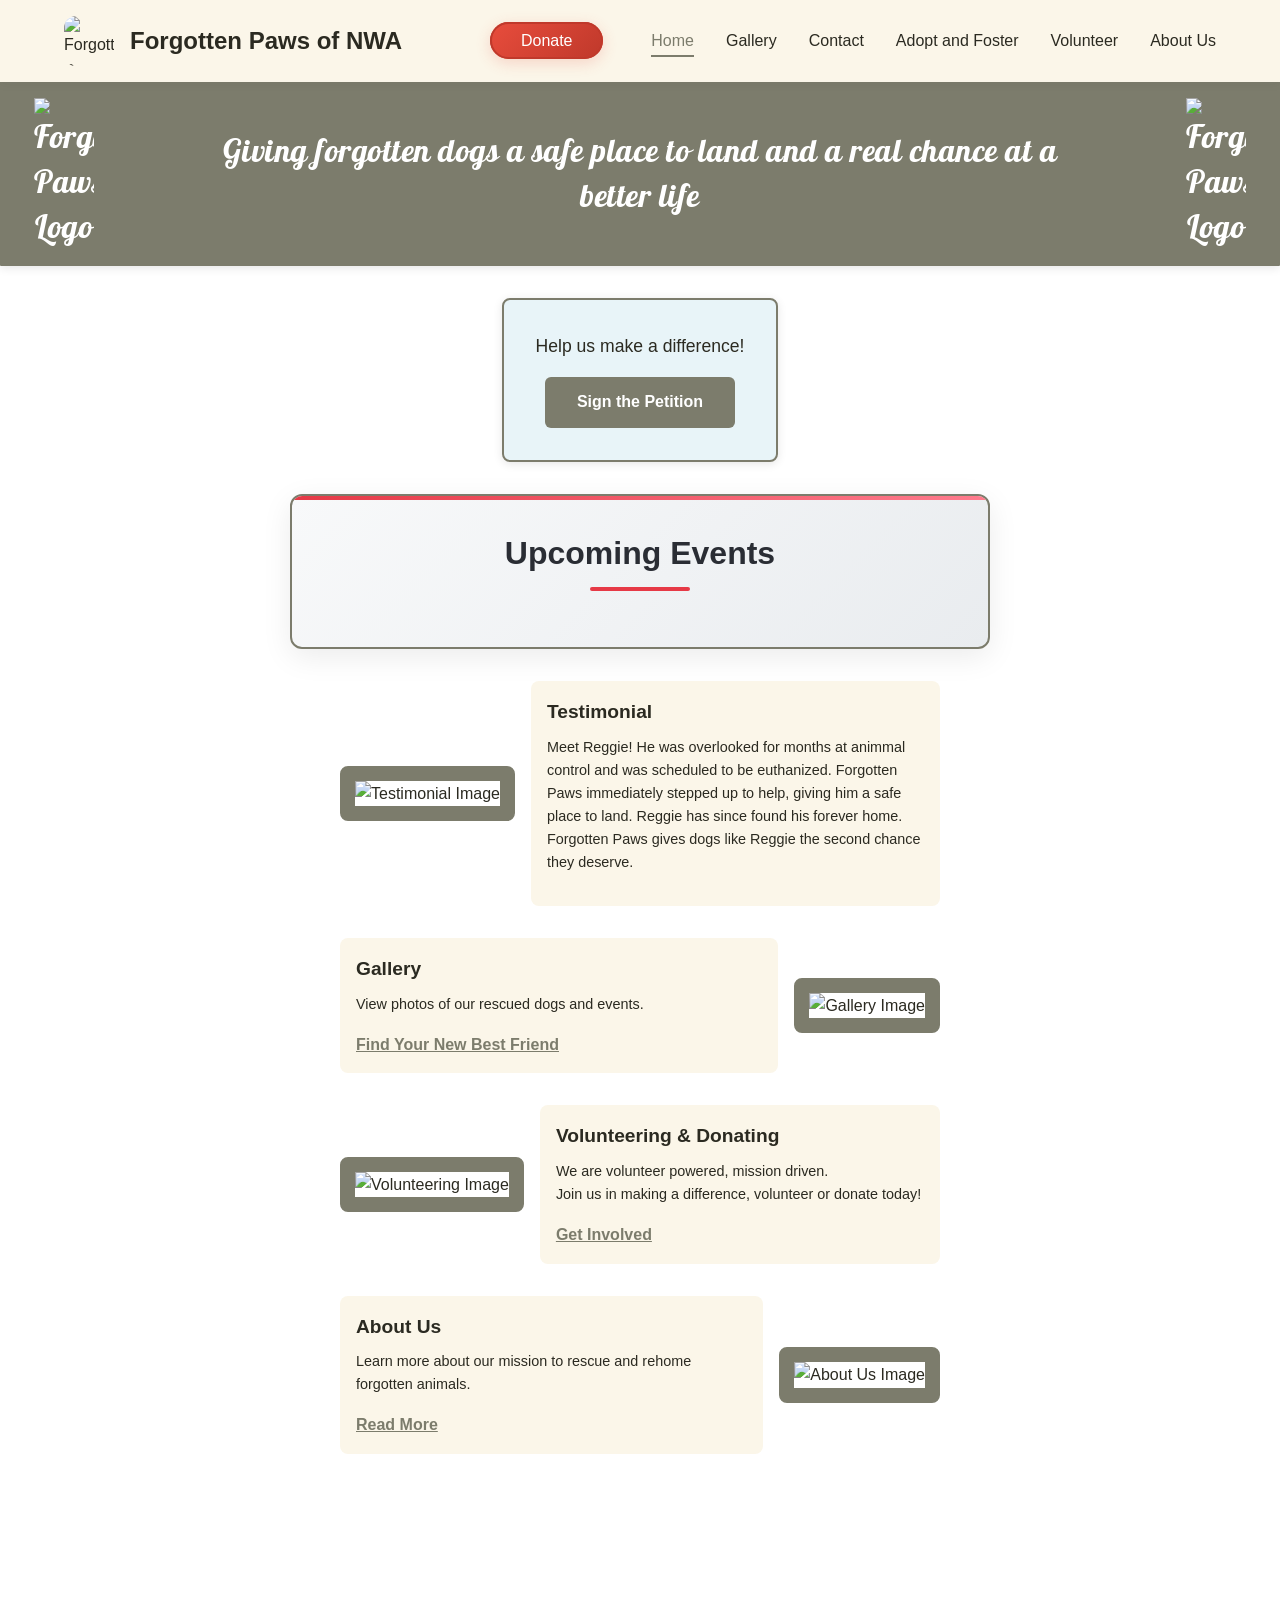
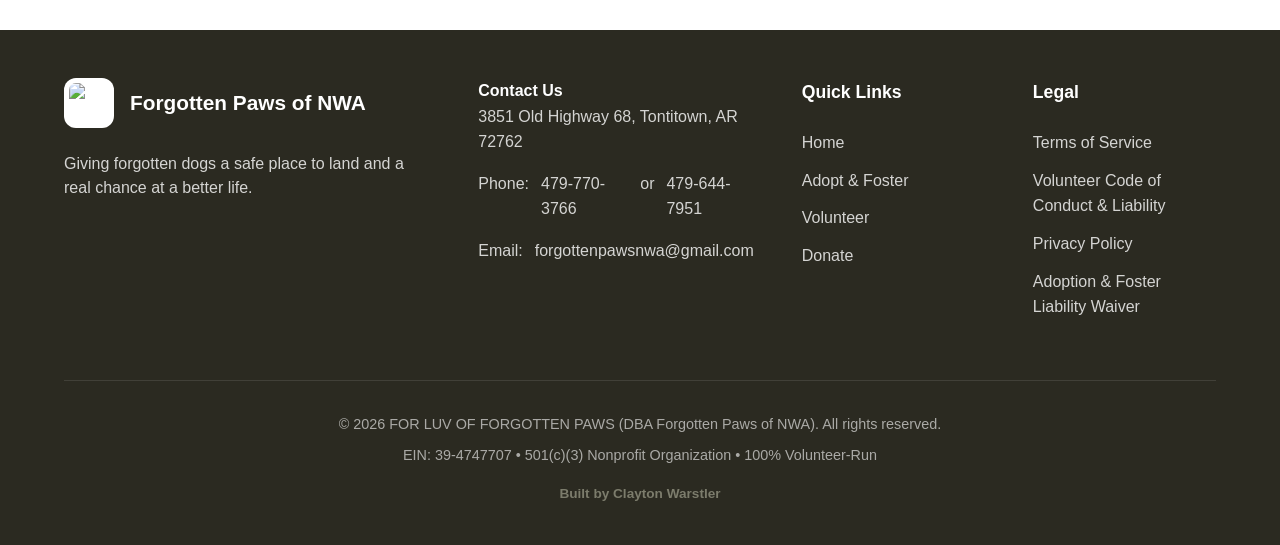
==== src/index.html @ b6b26deb "Add petition banner to homepage and update dogs.json" ====
<!DOCTYPE html>
<html lang="en">
    <head>
        <!-- Google tag (gtag.js) -->
        <script async src="https://www.googletagmanager.com/gtag/js?id=G-28DNJKEPND"></script>
        <script>
            window.dataLayer = window.dataLayer || [];
            function gtag(){dataLayer.push(arguments);}
            gtag('js', new Date());

            gtag('config', 'G-28DNJKEPND', {
                'cookie_flags': 'SameSite=None;Secure'
            });
            gtag('event', 'page_view');
        </script>

        <meta name="viewport" content="width=device-width, initial-scale=1.0">
        <meta charset="UTF-8">
        <title>Home | Forgotten Paws of NWA</title>
        <link rel="icon" href="https://media.forgottenpawsnwa.org/ForgottenPawsNWALogoFavicon.ico">
        <link rel="apple-touch-icon" href="https://media.forgottenpawsnwa.org/ForgottenPawsNWALogoFavicon.ico">
        <link rel="canonical" href="https://www.forgottenpawsnwa.org"/>
        
        <!-- OG Meta -->
        <meta property="og:site_name" content="Forgotten Paws"/>
        <meta property="og:title" content="Forgotten Paws of NWA"/>
        <meta property="og:url" content="https://www.forgottenpawsnwa.org"/>
        <meta property="og:type" content="website"/>
        <meta property="og:image" content="https://media.forgottenpawsnwa.org/ForgottenPawsNWALogo.webp"/>
        <meta property="og:image:width" content="1500"/>
        <meta property="og:image:height" content="1366"/>

        <!-- Item Prop -->
        <meta itemprop="name" content="Home | Forgotten Paws of NWA"/>
        <meta itemprop="url" content="https://www.forgottenpawsnwa.org"/>
        <meta itemprop="thumbnailUrl" content="https://media.forgottenpawsnwa.org/ForgottenPawsNWALogo.webp"/>
        <link rel="image_src" href="https://media.forgottenpawsnwa.org/ForgottenPawsNWALogo.webp" />

        <!-- Name -->
        <meta name="twitter:title" content="Home | Forgotten Paws of NWA"/>
        <meta name="twitter:image" content="https://media.forgottenpawsnwa.org/ForgottenPawsNWALogo.webp"/>
        <meta name="twitter:url" content="https://www.forgottenpawsnwa.org"/>
        <meta name="twitter:card" content="summary"/>
        <meta name="description" content="Give forgotten dogs a safe place to land and a real chance at a better life - while easing the load on local groomers and small businesses who've been overwhelmed by the surge of abandoned dogs."/>
        <!-- JSON-LD -->
        <!-- 1. Website Identity Schema -->
        <script type="application/ld+json">
        {
            "@context": "http://schema.org",
            "@type": "WebSite",
            "url": "https://www.forgottenpawsnwa.org",
            "name": "Forgotten Paws of NWA",
            "description": "Forgotten Paws of NWA is a 501(c)(3) animal rescue in Tontitown, AR. We take in dumped and at-risk dogs, providing safety, clean kennels, vet care, food, and stability until they're placed in loving homes.",
            "image": "https://media.forgottenpawsnwa.org/ForgottenPawsNWALogo.webp"
        }
        </script>

        <!-- 2. Organization Schema -->
        <script type="application/ld+json">
        {
            "@context": "http://schema.org",
            "@type": "Organization",
            "name": "Forgotten Paws of NWA",
            "image": "https://media.forgottenpawsnwa.org/ForgottenPawsNWALogo.webp",
            "legalName": "FOR LUV OF FORGOTTEN PAWS (DBA Forgotten Paws of NWA)",
            "address": {
                "@type": "PostalAddress",
                "streetAddress": "3851 Old Highway 68",
                "addressLocality": "Tontitown",
                "addressRegion": "AR",
                "postalCode": "72762",
                "addressCountry": "US"
            },
            "telephone": "479-770-3766",
            "sameAs": [
                "https://www.facebook.com/p/Forgotten-Paws-of-Northwest-Arkansas-61581905645970/"
            ]
        }
        </script>

        <!-- 3. Local Business Schema -->
        <script type="application/ld+json">
        {
            "@context": "http://schema.org",
            "@type": "AnimalShelter",
            "name": "Forgotten Paws of NWA",
            "image": "https://media.forgottenpawsnwa.org/ForgottenPawsNWALogo.webp",
            "address": {
                "@type": "PostalAddress",
                "streetAddress": "3851 Old Highway 68",
                "addressLocality": "Tontitown",
                "addressRegion": "AR",
                "postalCode": "72762",
                "addressCountry": "US"
            },
            "geo": {
                "@type": "GeoCoordinates",
                "latitude": 36.1821733,
                "longitude": -94.2996422
            },
            "telephone": "479-770-3766",
            "priceRange": "$"
        }
        </script>
        
        <link rel="stylesheet" href="css/headers.css">
        <link rel="stylesheet" href="css/index.css">
        <link rel="stylesheet" href="css/footers.css">
        <link rel="stylesheet" href="css/homepage.css">
        <link rel="stylesheet" href="css/event.css">

        <link rel="preconnect" href="https://fonts.googleapis.com">
        <link rel="preconnect" href="https://fonts.gstatic.com" crossorigin>
        <link href="https://fonts.googleapis.com/css2?family=Lobster&display=swap" rel="stylesheet">
    </head>

    <body>
        <div id="bodyWrapper">
            <header class="main-header">
                <div class="container">
                    <div class="header-content">
                        <!-- Logo -->
                        <a href="/" class="logo">
                            <img src="https://media.forgottenpawsnwa.org/ForgottenPawsNWALogo.webp" alt="Forgotten Paws of NWA Logo" class="logo-img" loading="lazy">
                            <div class="logo-text">
                                <span class="logo-title">Forgotten Paws of NWA</span>
                                <span class="logo-subtitle"></span>
                            </div>
                        </a>

                        <!-- Mobile Menu Toggle -->
                         <button class="mobile-menu-toggle" aria-label="Toggle navigation menu">
                            <span></span>
                            <span></span>
                            <span></span>
                         </button>

                        <!-- Navigation Menu -->
                        <nav class="main-nav">
                            <ul>
                                <li><a href="/donate" class="nav-donate-btn">Donate</a></li>
                                <li><a href="/" class="active">Home</a></li>
                                <li><a href="/gallery">Gallery</a></li>
                                <li><a href="/contact">Contact</a></li>
                                <li><a href="/adopt">Adopt and Foster</a></li>
                                <li><a href="/volunteer">Volunteer</a></li>
                                <li><a href="/about">About Us</a></li>
                            </ul>
                        </nav>
                    </div>
                </div>
            </header>

            <main>
              <div>
                    <div class = "mission-banner">
                        <img src="https://media.forgottenpawsnwa.org/ForgottenPawsNWA_NoText.webp" alt="Forgotten Paws Logo" class="banner-logo left-logo">
                        <p>Giving forgotten dogs a safe place to land and a real chance at a better life</p>
                        <img src="https://media.forgottenpawsnwa.org/ForgottenPawsNWA_NoText.webp" alt="Forgotten Paws Logo" class="banner-logo right-logo">
                    </div>

                    <div class="petition-banner">
                        <p>Help us make a difference!</p>
                        <a href="https://c.org/WgMV6SL48n" class="petition-button" target="_blank" rel="noopener">Sign the Petition</a>
                    </div>
                </div>

                <!-- ===== Upcoming Events Section ===== -->
                <section class="upcoming-events">
                    <h2>Upcoming Events</h2>
                    
                    <div id="events-container" class="events-container">
                        <!-- Events will be loaded here by JavaScript -->
                        <div class="events-loading">
                            <p>Loading upcoming events...</p>
                        </div>
                    </div>
                    
                    <div class="events-dots" id="events-dots">
                        <!-- Dot indicators will be generated by JavaScript -->
                    </div>
                    
                    <!-- <div class="events-navigation">
                        <button id="prev-event" class="event-nav-btn" aria-label="Previous event" disabled>
                            <span>&larr;</span>
                        </button>
                        
                        <div class="events-counter">
                            <span id="current-event">1</span> of <span id="total-events">0</span>
                        </div>
                        
                        <button id="next-event" class="event-nav-btn" aria-label="Next event" disabled>
                            <span>&rarr;</span>
                        </button>
                    </div> -->
                    
                    <p class="no-events-message" style="display: none;">Check back soon for upcoming events!</p>
                </section>

                <!-- Testimonial Block (Left Side) -->
                <section class="info-panel info-panel-left">
                    <div class="panel-content">
                        <img src="https://media.forgottenpawsnwa.org/ReggieDatesSad.webp" alt="Testimonial Image">
                    </div>
                    <div class="panel-text">
                        <h3>Testimonial</h3>
                        <p>Meet Reggie! He was overlooked for months at animmal control and was scheduled to 
 be euthanized. Forgotten Paws immediately stepped up to help, giving him a safe place to land. Reggie has since
found his forever home. Forgotten Paws gives dogs like Reggie the second chance they deserve.</p>
                    </div>
                </section>

                <!-- Gallery Section -->
                <section class="info-panel info-panel-right">
                    <div class="panel-content">
                        <img src="https://media.forgottenpawsnwa.org/Gallery.webp" alt="Gallery Image">
                    </div>
                    <div class="panel-text">
                        <h3>Gallery</h3>
                        <p>View photos of our rescued dogs and events.</p>
                        <a href="/gallery" class="panel-link">Find Your New Best Friend</a>
                    </div>
                </section>

                <!-- Volunteering/Donating Section -->
                <section class="info-panel info-panel-left">
                    <div class="panel-content">
                        <img src="https://media.forgottenpawsnwa.org/Volunteer.webp" alt="Volunteering Image">
                    </div>
                    <div class="panel-text">
                        <h3>Volunteering & Donating</h3>
                        <p>We are volunteer powered, mission driven.<br>Join us in making a difference, volunteer or donate today!</p>
                        <a href="/volunteer" class="panel-link">Get Involved</a>
                    </div>
                </section>

                <!-- About Us Block Section -->
                <section class="info-panel info-panel-right">
                    <div class="panel-content">
                        <img src="https://media.forgottenpawsnwa.org/AboutUs.webp" alt="About Us Image">
                    </div>
                    <div class="panel-text">
                        <h3>About Us</h3>
                        <p>Learn more about our mission to rescue and rehome forgotten animals.</p>
                        <a href="/about" class="panel-link">Read More</a>
                    </div>
                </section>  
            </main>

            <footer class="main-footer">
                <div class="container">
                    <div class="footer-content">
                        <div class="footer-info">
                            <div class="footer-logo">
                                <img src="https://media.forgottenpawsnwa.org/ForgottenPawsNWALogo.webp" alt="Forgotten Paws of NWA Logo" class="footer-logo-img" loading="lazy">
                                <div>
                                    <h4>Forgotten Paws of NWA</h4>
                                </div>
                            </div>
                            <p class="footer-mission">Giving forgotten dogs a safe place to land and a real chance at a better life.</p>
                        </div>
                        
                        <div class="footer-contact">
                            <h4>Contact Us</h4>
                            <address>
                                <p>3851 Old Highway 68, Tontitown, AR 72762</p>
                                <p>Phone: <a href="tel:+14797703766">479-770-3766</a>or<a href="tel:+14796447951">479-644-7951</a></p>
                                <p>Email: <a href="mailto:forgottenpawsnwa@gmail.com">forgottenpawsnwa@gmail.com</a></p>
                            </address>
                        </div>

                        <div class="footer-links">
                            <h5>Quick Links</h5>
                            <ul>
                                <li><a href="/">Home</a></li>
                                <li><a href="/adopt">Adopt & Foster</a></li>
                                <li><a href="/volunteer">Volunteer</a></li>
                                <li><a href="/donate">Donate</a></li>
                            </ul>
                        </div>
                        <div class="footer-legal">
                            <h5>Legal</h5>
                            <ul>
                                <li><a href="/legal/terms">Terms of Service</a></li>
                                <li><a href="/legal/volunteer-code-of-conduct">Volunteer Code of Conduct &amp; Liability</a></li>
                                <li><a href="/legal/privacy">Privacy Policy</a></li>
                                <li><a href="/legal/animal-liability">Adoption & Foster Liability Waiver</a></li>
                            </ul>
                        </div>
                    </div>

                    <div class="footer-bottom">
                        <p>&copy; <span id="copyright-year"></span> FOR LUV OF FORGOTTEN PAWS (DBA Forgotten Paws of NWA). All rights reserved.</p>
                        <p>EIN: 39-4747707 • 501(c)(3) Nonprofit Organization • 100% Volunteer-Run</p>

                        <p class="creatorNote">
                            <a href="https://ClootBooters24.github.io" target="_blank" rel="noopener">Built by Clayton Warstler</a>
                        </p>
                    </div>
                </div>
            </footer>
        </div>

        <script src="js/index.js"></script>
        <script src="js/events.js"></script>
    </body>
</html>
---- src/css/headers.css ----
/* ===== Global Styles ===== */
* {
    margin: 0;
    padding: 0;
    box-sizing: border-box;
}

:root {
    --bg-primary: #FBF6E9;
    --text-primary: #2B2A21;
    --text-accent: #7C746D;
    --accent: #7C7C6C;
    --error: #CC0000;
    --white: #FFFFFF;
    --radius: 12px;
    --transition: all 0.3s ease;
}

/* ===== Main Content Styles ===== */
body {
    font-family: 'Inter', sans-serif;
    background-color: var(--bg-white);
    color: var(--text-primary);
    line-height: 1.6;
}

.container {
    width: 100%;
    max-width: 1200px;
    margin: 0 auto;
    padding: 0 1.5rem;
}

/* Header */
.main-header {
    position: fixed;
    top: 0;
    left: 0;
    width: 100%;
    background-color: var(--bg-primary);
    box-shadow: 0 2px 10px rgba(43, 42, 33, 0.05);
    z-index: 1000;
    padding: 1rem 0;
}

.main-header .container {
    display: flex;
    align-items: center;
}

.header-content {
    display: flex;
    align-items: center;
    justify-content: space-between;
    width: 100%;
    gap: 1rem;
}

/* Logo */
.logo {
    display: flex;
    align-items: center;
    gap: 1rem;
    text-decoration: none;
    color: var(--text-primary);
}

.logo-img {
    width: 50px;
    height: 50px;
    border-radius: var(--radius);
    object-fit: contain;
}

.logo-text {
    display: flex;
    flex-direction: column;
}

.logo-title {
    font-size: 1.5rem;
    font-weight: 700;
    line-height: 1.2;
    color: var(--text-primary);
}

.logo-subtitle {
    font-size: 0.8rem;
    color: var(--text-accent);
    letter-spacing: 0.5px;
}

/* Navigation */
.main-nav ul {
    display: flex;
    gap: 2rem;
    list-style: none;
}

.main-nav a {
    text-decoration: none;
    color: var(--text-primary);
    font-weight: 500;
    padding: 0.5rem 0;
    position: relative;
    transition: var(--transition);
}

.main-nav a:hover {
    color: var(--accent);
}

.main-nav a.active {
    color: var(--accent);
}

.main-nav a.active::after {
    content: '';
    position: absolute;
    bottom: 0;
    left: 0;
    width: 100%;
    height: 2px;
    background-color: var(--accent);
}

/* Alternative: More prominent button with shadow */
.nav-donate-btn {
    background: linear-gradient(135deg, #e74c3c 0%, #c0392b 100%);
    color: var(--white) !important;
    padding: 0.5rem 1.8rem !important;
    border-radius: 50px;
    margin-right: 1rem;
    transition: var(--transition);
    font-weight: 600;
    box-shadow: 0 4px 15px rgba(231, 76, 60, 0.2);
    border: 2px solid #c0392b;
}

.nav-donate-btn:hover {
    background: linear-gradient(135deg, #c0392b 0%, #a93226 100%);
    transform: translateY(-3px);
    box-shadow: 0 6px 20px rgba(231, 76, 60, 0.3);
}

/* Mobile Menu Toggle */
.mobile-menu-toggle {
    display: none;
    background: none;
    border: none;
    width: 30px;
    height: 24px;
    flex-direction: column;
    justify-content: space-between;
    cursor: pointer;
    z-index: 1001;
}

.mobile-menu-toggle span {
    display: block;
    width: 100%;
    height: 3px;
    background-color: var(--text-primary);
    border-radius: 2px;
    transition: var(--transition);
}

.mobile-menu-toggle.active span:nth-child(1) {
    transform: translateY(10px) rotate(45deg);
}

.mobile-menu-toggle.active span:nth-child(2) {
    opacity: 0;
}

.mobile-menu-toggle.active span:nth-child(3) {
    transform: translateY(-10px) rotate(-45deg);
}

/* ==== Mobile Queries ==== */
@media (max-width: 966px) {
    body.nav-open::before {
        content: '';
        position: fixed;
        inset: 0;
        background: rgba(0, 0, 0, 0.25);
        opacity: 1;
        pointer-events: auto;
        z-index: 900;
    }

    .mobile-menu-toggle {
        display: flex;
    }
    .main-header {
        padding: 0.75rem 0;
    }
    .logo-img {
        width: 42px;
        height: 42px;
    }
    .logo-title {
        font-size: 1.25rem;
    }
    
    .main-nav {
        position: fixed;
        top: 0;
        right: -100%;
        width: 280px;
        height: 100vh;
        background-color: var(--white);
        box-shadow: -5px 0 20px rgba(0, 0, 0, 0.1);
        padding: 6rem 2rem 2rem;
        transition: var(--transition);
        z-index: 1000;
    }
    
    .main-nav.active {
        right: 0;
    }
    
    .main-nav ul {
        flex-direction: column;
        gap: 1.5rem;
    }
    
    .main-nav a {
        display: block;
        font-size: 1.1rem;
        padding: 0.75rem 0;
    }
    
    .btn-donate {
        margin-left: 0;
        margin-top: 1rem;
        display: inline-block;
    }

}

@media (max-width: 768px) {
    body.nav-open::before {
        content: '';
        position: fixed;
        inset: 0;
        background: rgba(0, 0, 0, 0.25);
        opacity: 1;
        pointer-events: auto;
        z-index: 900;
    }

    .mobile-menu-toggle {
        display: flex;
    }
    .main-header {
        padding: 0.75rem 0;
    }
    .logo-img {
        width: 42px;
        height: 42px;
    }
    .logo-title {
        font-size: 1.25rem;
    }
    
    .main-nav {
        position: fixed;
        top: 0;
        right: -100%;
        width: 280px;
        height: 100vh;
        background-color: var(--white);
        box-shadow: -5px 0 20px rgba(0, 0, 0, 0.1);
        padding: 6rem 2rem 2rem;
        transition: var(--transition);
        z-index: 1000;
    }
    
    .main-nav.active {
        right: 0;
    }
    
    .main-nav ul {
        flex-direction: column;
        gap: 1.5rem;
    }
    
    .main-nav a {
        display: block;
        font-size: 1.1rem;
        padding: 0.75rem 0;
    }
    
    .btn-donate {
        margin-left: 0;
        margin-top: 1rem;
        display: inline-block;
    }
}

@media (max-width: 576px) {
    .header-content {
        gap: 0.75rem;
    }
    .logo-title {
        font-size: 1.1rem;
    }
}
---- src/css/index.css ----
/* ===== Page Layout (Home + shared defaults) ===== */

main {
    padding: 110px 0 80px;
    min-height: calc(100vh - 320px);
    background: var(--white);
}

.page-shell {
    width: 100%;
    max-width: 1200px;
    margin: 0 auto;
    padding: 0 1.5rem;
}

.content-card {
    background: var(--white);
    border-radius: var(--radius);
    box-shadow: 0 10px 30px rgba(43, 42, 33, 0.08);
    padding: 2.5rem;
    color: var(--text-primary);
}

.content-card h1,
.content-card h2,
.content-card h3 {
    margin-bottom: 0.75rem;
}

.content-card p {
    color: var(--text-accent);
    margin-bottom: 1.5rem;
    line-height: 1.7;
}

.btn-primary {
    display: inline-block;
    background: var(--accent);
    color: var(--white);
    padding: 0.75rem 1.5rem;
    border-radius: 999px;
    text-decoration: none;
    font-weight: 600;
    transition: var(--transition);
}

.btn-primary:hover {
    background: #6B6B5C;
    transform: translateY(-2px);
}

.btn-primary:focus-visible {
    outline: 3px solid rgba(124, 124, 108, 0.35);
    outline-offset: 3px;
}

/* ==== Mobile Queries ==== */
@media (max-width: 992px) {
    main {
        padding: 104px 0 72px;
    }
    .content-card {
        padding: 2rem;
    }
}

@media (max-width: 768px) {
    main {
        padding: 96px 0 68px;
    }
    .content-card {
        padding: 1.75rem;
    }
}

@media (max-width: 576px) {
    .page-shell {
        padding: 0 1rem;
    }
    .content-card {
        padding: 1.5rem;
        border-radius: 12px;
    }
}
---- src/css/footers.css ----
/* ===== Global Styles ===== */

/* ===== Footer Styles ===== */
.main-footer {
    background-color: var(--text-primary);
    color: var(--white);
    padding: 3rem 0 2rem;
    margin-top: 4rem;
}

.footer-content {
    display: grid;
    /* Give the intro/info column more room and keep three equal link columns */
    grid-template-columns: 2fr repeat(3, 1fr);
    gap: 2.5rem 3rem; /* row-gap col-gap */
    margin-bottom: 3rem;
    align-items: start;
}

.footer-info {
    display: flex;
    flex-direction: column;
    gap: 1.5rem;
}

.footer-logo {
    display: flex;
    align-items: center;
    gap: 1rem;
}

.footer-logo-img {
    width: 50px;
    height: 50px;
    border-radius: var(--radius);
    object-fit: contain;
    background-color: var(--white);
    padding: 5px;
}

.footer-logo h4 {
    color: var(--white);
    margin-bottom: 0;
    font-size: 1.3rem;
}

.footer-logo p {
    color: rgba(255, 255, 255, 0.7);
    margin-bottom: 0;
    font-size: 0.9rem;
}

.footer-mission {
    color: rgba(255, 255, 255, 0.8);
    font-size: 1rem;
    line-height: 1.5;
}

.footer-contact h5,
.footer-links h5 {
    color: var(--white);
    margin-bottom: 1.5rem;
    font-size: 1.1rem;
    font-weight: 600;
}

/* Legal links column */
.footer-legal h5 {
    color: var(--white);
    margin-bottom: 1.5rem;
    font-size: 1.1rem;
    font-weight: 600;
}

.footer-legal ul {
    list-style: none;
    padding: 0;
    margin: 0;
}

.footer-legal li {
    margin-bottom: 0.75rem;
}

.footer-legal a {
    color: rgba(255,255,255,0.8);
    text-decoration: none;
    transition: var(--transition);
}

.footer-legal a:hover {
    color: var(--accent);
    padding-left: 5px;
}

.footer-contact address {
    font-style: normal;
    color: rgba(255, 255, 255, 0.8);
}

.footer-contact address a {
    color: inherit;
    text-decoration: none;
}

.footer-contact p {
    display: flex;
    align-items: flex-start;
    gap: 0.75rem;
    margin-bottom: 1rem;
    color: rgba(255, 255, 255, 0.8);
}

.footer-contact i {
    color: var(--accent);
    margin-top: 0.25rem;
    flex-shrink: 0;
}

.footer-links ul {
    list-style: none;
}

.footer-links li {
    margin-bottom: 0.75rem;
}

.footer-links a {
    color: rgba(255, 255, 255, 0.8);
    text-decoration: none;
    transition: var(--transition);
}

.footer-links a:hover {
    color: var(--accent);
    padding-left: 5px;
}

/* Ensure link columns align to top and have breathing room */
.footer-links,
.footer-legal {
    align-self: start;
}

.footer-links ul,
.footer-legal ul {
    margin: 0;
    padding: 0;
}

.footer-bottom {
    border-top: 1px solid rgba(255, 255, 255, 0.1);
    padding-top: 2rem;
    text-align: center;
    color: rgba(255, 255, 255, 0.6);
    font-size: 0.9rem;
}

.footer-bottom p {
    margin-bottom: 0.5rem;
    color: rgba(255, 255, 255, 0.6);
}

.footer-bottom .creatorNote {
    margin-top: 1rem;
    font-size: 0.85rem;
}

.footer-bottom .creatorNote a {
    color: var(--accent);
    text-decoration: none;
    font-weight: 600;
}

.footer-bottom .creatorNote a:hover {
    text-decoration: underline;
}

/* ==== Mobile Queries ==== */
@media (max-width: 768px) {
    .footer-content {
        grid-template-columns: 1fr;
        gap: 2rem;
        text-align: center;
    }
    .main-footer {
        padding: 2.5rem 0 1.5rem;
        margin-top: 3rem;
    }
    .footer-mission {
        font-size: 0.95rem;
    }
    .footer-contact address,
    .footer-links a,
    .footer-bottom {
        font-size: 0.95rem;
    }
    
    .footer-logo {
        justify-content: center;
    }
    
    .footer-contact p {
        justify-content: center;
    }
}

@media (max-width: 480px) {
    .main-footer {
        padding: 2rem 0 1.25rem;
        margin-top: 2.5rem;
    }
    .footer-content {
        gap: 1.5rem;
    }
    .footer-bottom {
        padding-top: 1.5rem;
    }
}
---- src/css/homepage.css ----
main {
    padding-top: 80px;
    padding-bottom: 80px;
    min-height: calc(100vh - 400px);
}

.mission-banner {
    background-color: var(--accent);
    border: 2px solid var(--accent);
    border-radius: 1px;
    padding: 1rem 2rem;
    margin: 0 auto;
    max-width: fit-content(100%);
    text-align: center;
    font-size: 1.1rem;
    color: var(--white);
    box-shadow: 0 2px 10px rgba(0, 0, 0, 0.1);

    font-family: 'Lobster', cursive;
    font-size: 2rem;
    line-height: 1.4;
    letter-spacing: 0.5px;

    display: flex;
    align-items: center;
    justify-content: center;
    gap: 7rem;
}

.banner-logo {
    width: 60px;
    height: auto;
    flex-shrink: 0;
}

/* Petition Banner */
.petition-banner {
    background-color: #e8f4f8;
    border: 2px solid var(--accent);
    border-radius: 8px;
    padding: 2rem;
    margin: 2rem auto;
    max-width: fit-content;
    text-align: center;
    box-shadow: 0 2px 10px rgba(0, 0, 0, 0.1);
}

.petition-banner p {
    color: var(--text-primary);
    font-size: 1.1rem;
    margin-bottom: 1rem;
    font-weight: 500;
}

.petition-button {
    display: inline-block;
    background-color: var(--accent);
    color: var(--white);
    padding: 0.8rem 2rem;
    border-radius: 6px;
    text-decoration: none;
    font-weight: 600;
    font-size: 1rem;
    transition: background-color 0.3s ease, transform 0.2s ease;
    border: none;
    cursor: pointer;
}

.petition-button:hover {
    background-color: #6B6B5C;
    transform: translateY(-2px);
    box-shadow: 0 4px 12px rgba(0, 0, 0, 0.15);
}

.petition-button:active {
    transform: translateY(0);
}

/* Body information */
.info-panel {
    display: flex;
    align-items: center;
    gap: 1rem;
    margin: 2rem auto;
    max-width: 600px;
}

.info-panel-right {
    flex-direction: row-reverse;
}

.panel-content img {
    width: 200px;
    height: 200px;
    object-fit: cover;
    border-radius: 8px;
    border: 15px solid var(--accent);
}

.panel-text {
    background-color: var(--bg-primary);
    padding: 1rem;
    border-radius: 8px;
    box-shadow: var(--shadow);
    flex: 1;
}

.info-panel-left .panel-text {
    right: -220px;
}

.info-panel-right .panel-text {
    left: -220px;
}

.panel-text h3 {
    font-size: 1.2rem;
    margin-bottom: 0.5rem;
}

.panel-text p {
    font-size: 0.9rem;
    margin-bottom: 1rem;
}

.panel-link {
    color: var(--accent);
    text-decoration: underline;
    font-weight: 600;
}

.panel-link:hover {
    color: #6B6B5C;
}

/*Upcoming events section*/
.upcoming-events {
    padding: 2rem;
    background-color: var(--bg-primary);
    border: 2px solid var(--accent);
    border-radius: var(--radius);
    margin: 2rem auto;
    max-width: 800px;
    text-align: center;
}

.upcoming-events h2 {
    color: var(--text-primary);
    font-size: 1.8rem;
    margin-bottom: 1rem;
}

.event-item {
    background-color: var(--white);
    border: 1px solid var(--light-gray);
    border-radius: var(--radius);
    padding: 1rem;
    margin: 1rem 0;
    text-align: left;
}

.event-item h3 {
    color: var(--text-primary);
    font-size: 1.1rem;
    margin-bottom: 0.5rem;
}

.event-item p {
    color: var(--text-accent);
    font-size: 0.9rem;
    margin: 0.25rem 0;
}

.no-events {
    color: var(--text-accent);
    font-style: italic;
    padding: 1rem;
}

/* ==== Mobile Queries ==== */
@media (max-width: 992px) {
    .mission-content {
        grid-template-columns: 1fr;
        gap: 2rem;
    }
    
    .mission-image {
        height: 250px;
    }
    
    .needs-alert {
        flex-direction: column;
        text-align: center;
        gap: 1rem;
    }
    .info-panel {
        flex-direction: column;
        text-align: center;
        max-width: 100%;
    }
    .panel-image {
    width: 150px;
    height: 150px;
    }
}

@media (max-width: 768px) {
    .hero-title {
        font-size: 2rem;
    }
    
    .hero-buttons {
        flex-direction: column;
        align-items: center;
    }
    
    .hero-buttons .btn {
        width: 100%;
        max-width: 300px;
    }
    
    .mission-stats {
        justify-content: center;
    }
    
    .donation-options {
        grid-template-columns: repeat(2, 1fr);
    }
    
    .help-options {
        grid-template-columns: 1fr;
    }
    
    .mission-banner {
        flex-direction: column;
        gap: 0.5rem;
    }
    
    .banner-logo {
        width: 40px;
    }
    .info-panel {
        flex-direction: column;
        text-align: center;
        max-width: 100%;
    }
    
}

@media (max-width: 576px) {
    .hero {
        padding: 3rem 0;
    }
    
    .mission, .urgent-needs, .donation, .help-section {
        padding: 3rem 0;
    }
    
    .donation-options {
        grid-template-columns: 1fr;
    }
    
    .needs-list {
        grid-template-columns: 1fr;
    }
}
---- src/css/event.css ----
/* ===== Upcoming Events Carousel ===== */

/* Events Section Container */
.upcoming-events {
    background: linear-gradient(135deg, #f8f9fa 0%, #e9ecef 100%);
    padding: 2rem 1.5rem;
    margin: 2rem auto;
    border-radius: 12px;
    max-width: 700px;
    box-shadow: 0 8px 30px rgba(0, 0, 0, 0.08);
    position: relative;
    overflow: hidden;
}

.upcoming-events::before {
    content: '';
    position: absolute;
    top: 0;
    left: 0;
    right: 0;
    height: 4px;
    background: linear-gradient(to right, #e63946, #ff7b8d);
}

.upcoming-events h2 {
    text-align: center;
    color: #2a2d34;
    font-size: 2rem;
    margin-bottom: 1.5rem;
    position: relative;
    padding-bottom: 0.75rem;
    font-weight: 700;
}

.upcoming-events h2::after {
    content: '';
    position: absolute;
    bottom: 0;
    left: 50%;
    transform: translateX(-50%);
    width: 100px;
    height: 4px;
    background: #e63946;
    border-radius: 2px;
}

/* Events Container for Carousel */
.events-container {
    position: relative;
    min-height: 340px;
    margin-bottom: 1.5rem;
    perspective: 1000px;
}

/* Event Card Styling */
.event-card {
    background: white;
    border-radius: 12px;
    overflow: hidden;
    box-shadow: 0 8px 30px rgba(0, 0, 0, 0.12);
    transition: none;
    width: 100%;
    max-width: 600px;
    margin: 0 auto;
    position: absolute;
    top: 0;
    left: 0;
    right: 0;
    opacity: 0;
    visibility: hidden;
    z-index: 1;
}

.event-card.active {
    opacity: 1;
    visibility: visible;
    z-index: 2;
    position: relative;
}

/* Date Badge */
.event-date-badge {
    background: linear-gradient(135deg, #e63946, #ff6b8d);
    color: white;
    padding: 0.75rem 1rem;
    text-align: center;
    font-weight: bold;
    font-size: 1rem;
    position: relative;
    display: flex;
    flex-direction: column;
    align-items: center;
    min-height: 65px;
}

.event-date-badge .month {
    display: block;
    font-size: 0.9rem;
    opacity: 0.9;
    text-transform: uppercase;
    letter-spacing: 1px;
}

.event-date-badge .day {
    display: block;
    font-size: 1.8rem;
    line-height: 1;
    font-weight: 700;
    margin: 0.2rem 0;
}

/* Status Badges */
.status-badge,
.today-badge {
    display: inline-block;
    font-size: 0.7rem;
    font-weight: bold;
    text-transform: uppercase;
    letter-spacing: 0.5px;
    padding: 0.3rem 0.8rem;
    border-radius: 20px;
    margin-top: 0.5rem;
    box-shadow: 0 2px 4px rgba(0, 0, 0, 0.1);
}

/* Status Colors */
.event-date-badge.cancelled {
    background: linear-gradient(135deg, #dc3545, #e8717d);
}

.event-date-badge.tentative {
    background: linear-gradient(135deg, #ffc107, #ffd966);
    color: #2a2d34;
}

.event-date-badge.pending {
    background: linear-gradient(135deg, #6c757d, #9fa6ad);
}

.event-date-badge.today {
    background: linear-gradient(135deg, #28a745, #4cd964);
    box-shadow: 0 0 0 3px rgba(40, 167, 69, 0.3);
}

.event-date-badge.tentative .status-badge {
    background: rgba(0, 0, 0, 0.15);
    color: #2a2d34;
}

.event-date-badge.cancelled .status-badge,
.event-date-badge.pending .status-badge,
.event-date-badge.today .today-badge {
    background: rgba(255, 255, 255, 0.25);
    color: white;
    backdrop-filter: blur(4px);
}

/* Event Content */
.event-content {
    padding: 1.5rem;
    display: flex;
    flex-direction: column;
    min-height: 260px;
}

.event-title {
    color: #2a2d34;
    font-size: 1.4rem;
    margin: 0 0 1rem 0;
    line-height: 1.3;
    font-weight: 600;
}

.event-details {
    margin-bottom: 1.5rem;
    flex-grow: 1;
}

.event-detail {
    display: flex;
    align-items: flex-start;
    margin-bottom: 0.75rem;
    color: #495057;
    font-size: 0.95rem;
    line-height: 1.5;
}

.event-detail i {
    color: #e63946;
    margin-right: 1rem;
    min-width: 24px;
    font-style: normal;
    font-size: 1.1rem;
}

.event-link {
    display: inline-block;
    background: linear-gradient(135deg, #2a2d34, #3a3f48);
    color: white;
    padding: 0.75rem 1.5rem;
    border-radius: 8px;
    text-decoration: none;
    font-weight: 600;
    text-align: center;
    transition: all 0.3s ease;
    margin-top: auto;
    align-self: flex-start;
    min-width: 160px;
    font-size: 0.95rem;
    border: none;
    cursor: pointer;
    position: relative;
    overflow: hidden;
}

.event-link::before {
    content: '';
    position: absolute;
    top: 0;
    left: -100%;
    width: 100%;
    height: 100%;
    background: linear-gradient(90deg, transparent, rgba(255, 255, 255, 0.2), transparent);
    transition: left 0.6s;
}

.event-link:hover {
    background: linear-gradient(135deg, #e63946, #ff6b8d);
    transform: translateY(-3px);
    box-shadow: 0 6px 20px rgba(225, 29, 72, 0.3);
}

.event-link:hover::before {
    left: 100%;
}

.event-link.disabled {
    background: #adb5bd;
    cursor: not-allowed;
    transform: none;
    box-shadow: none;
    opacity: 0.7;
}

.event-link.disabled:hover {
    background: #adb5bd;
    transform: none;
    box-shadow: none;
}

.event-link.disabled::before {
    display: none;
}

.event-link.cancelled-link {
    background: #6c757d;
    cursor: not-allowed;
}

.event-link.cancelled-link:hover {
    background: #6c757d;
    transform: none;
    box-shadow: none;
}

/* Events Navigation */
.events-navigation {
    display: flex;
    justify-content: center;
    align-items: center;
    gap: 2.5rem;
    margin-top: 2rem;
    padding-top: 2rem;
    border-top: 1px solid rgba(0, 0, 0, 0.1);
}

.event-nav-btn {
    background: linear-gradient(135deg, #2a2d34, #3a3f48);
    color: white;
    border: none;
    width: 56px;
    height: 56px;
    border-radius: 50%;
    cursor: pointer;
    display: flex;
    align-items: center;
    justify-content: center;
    transition: all 0.3s ease;
    font-size: 1.5rem;
    font-weight: bold;
    box-shadow: 0 4px 12px rgba(0, 0, 0, 0.15);
    position: relative;
    overflow: hidden;
}

.event-nav-btn::before {
    content: '';
    position: absolute;
    top: 0;
    left: 0;
    width: 100%;
    height: 100%;
    background: linear-gradient(135deg, #e63946, #ff6b8d);
    opacity: 0;
    transition: opacity 0.3s ease;
}

.event-nav-btn span {
    position: relative;
    z-index: 1;
}

.event-nav-btn:hover:not(:disabled) {
    transform: translateY(-3px) scale(1.05);
    box-shadow: 0 8px 20px rgba(225, 29, 72, 0.25);
}

.event-nav-btn:hover:not(:disabled)::before {
    opacity: 1;
}

.event-nav-btn:disabled {
    background: #e9ecef;
    color: #adb5bd;
    cursor: not-allowed;
    transform: none;
    box-shadow: none;
}

.event-nav-btn:disabled::before {
    display: none;
}

.events-counter {
    font-weight: 700;
    color: #2a2d34;
    font-size: 1.2rem;
    min-width: 100px;
    text-align: center;
    background: rgba(255, 255, 255, 0.9);
    padding: 0.5rem 1.5rem;
    border-radius: 30px;
    box-shadow: 0 4px 12px rgba(0, 0, 0, 0.1);
}

/* Dot Indicators */
.events-dots {
    display: flex;
    justify-content: center;
    gap: 0.8rem;
    margin-top: 1.5rem;
    flex-wrap: wrap;
    user-select: none;
    -webkit-user-select: none;
    -moz-user-select: none;
    -ms-user-select: none;
}

.event-dot {
    width: 12px;
    height: 12px;
    border-radius: 50%;
    background: #adb5bd;
    border: none;
    cursor: pointer;
    transition: all 0.4s cubic-bezier(0.4, 0, 0.2, 1);
    padding: 0;
    position: relative;
    outline: none;
    user-select: none;
}

.event-dot::after {
    content: '';
    position: absolute;
    top: -4px;
    left: -4px;
    right: -4px;
    bottom: -4px;
    border-radius: 50%;
    opacity: 0;
    transition: opacity 0.4s cubic-bezier(0.4, 0, 0.2, 1);
}

.event-dot:hover {
    background: #6c757d;
    transform: scale(1.2);
}

.event-dot:hover::after {
    opacity: 1;
    background: rgba(106, 117, 125, 0.2);
}

.event-dot.active {
    background: #e63946;
    transform: scale(1.4);
    box-shadow: 0 0 0 2px rgba(225, 29, 72, 0.3);
}

.event-dot.active:hover::after {
    background: rgba(225, 29, 72, 0.2);
}

/* Loading and No Events States */
.events-loading {
    text-align: center;
    padding: 4rem 2rem;
    color: #6c757d;
    font-style: italic;
    font-size: 1.2rem;
    position: absolute;
    top: 50%;
    left: 50%;
    transform: translate(-50%, -50%);
    width: 100%;
}

.no-events-message {
    text-align: center;
    padding: 3rem 2rem;
    color: #6c757d;
    font-size: 1.3rem;
    background: #f8f9fa;
    border-radius: 12px;
    border: 2px dashed #dee2e6;
    margin: 2rem auto;
    max-width: 600px;
    box-shadow: 0 4px 15px rgba(0, 0, 0, 0.05);
}

/* Carousel Animation */
@keyframes slideInFromRight {
    from {
        opacity: 0;
        transform: translateX(60px);
    }
    to {
        opacity: 1;
        transform: translateX(0);
    }
}

@keyframes slideInFromLeft {
    from {
        opacity: 0;
        transform: translateX(-60px);
    }
    to {
        opacity: 1;
        transform: translateX(0);
    }
}

@keyframes slideOutToLeft {
    from {
        opacity: 1;
        transform: translateX(0);
    }
    to {
        opacity: 0;
        transform: translateX(-60px);
    }
}

@keyframes slideOutToRight {
    from {
        opacity: 1;
        transform: translateX(0);
    }
    to {
        opacity: 0;
        transform: translateX(60px);
    }
}

.event-card.active.slide-from-right {
    animation: slideInFromRight 0.5s cubic-bezier(0.4, 0, 0.2, 1) forwards;
}

.event-card.active.slide-from-left {
    animation: slideInFromLeft 0.5s cubic-bezier(0.4, 0, 0.2, 1) forwards;
}

.event-card.slide-out-left {
    animation: slideOutToLeft 0.5s cubic-bezier(0.4, 0, 0.2, 1) forwards;
}

.event-card.slide-out-right {
    animation: slideOutToRight 0.5s cubic-bezier(0.4, 0, 0.2, 1) forwards;
}

/* Responsive Design */
@media (max-width: 768px) {
    .upcoming-events {
        padding: 2rem 1rem;
        max-width: 95%;
        margin: 2rem auto;
        border-radius: 12px;
    }
    
    .upcoming-events h2 {
        font-size: 2rem;
        margin-bottom: 2rem;
    }
    
    .events-container {
        min-height: 380px;
    }
    
    .event-card {
        max-width: 100%;
        border-radius: 12px;
    }
    
    .event-content {
        padding: 1.5rem;
        min-height: 280px;
    }
    
    .event-title {
        font-size: 1.4rem;
    }
    
    .event-detail {
        font-size: 1rem;
    }
    
    .event-link {
        min-width: 180px;
        padding: 0.9rem 1.5rem;
        font-size: 1rem;
        align-self: center;
        width: 100%;
    }
    
    .events-navigation {
        gap: 1.5rem;
        flex-wrap: wrap;
    }
    
    .event-nav-btn {
        width: 50px;
        height: 50px;
        font-size: 1.3rem;
    }
    
    .events-counter {
        order: -1;
        width: 100%;
        margin-bottom: 1rem;
    }
}

@media (max-width: 480px) {
    .event-date-badge {
        min-height: 70px;
        padding: 0.8rem 1rem;
    }
    
    .event-date-badge .day {
        font-size: 1.8rem;
    }
    
    .event-content {
        padding: 1.25rem;
    }
    
    .event-title {
        font-size: 1.3rem;
    }
    
    .event-detail {
        font-size: 0.95rem;
    }
    
    .events-dots {
        gap: 0.6rem;
    }
    
    .event-dot {
        width: 10px;
        height: 10px;
    }
}

/* Multi-day event styles */
.event-date-badge.multi-day {
    position: relative;
}

.event-date-badge.multi-day .multi-day-indicator {
    position: absolute;
    top: 50%;
    right: -8px;
    transform: translateY(-50%);
    background: rgba(255, 255, 255, 0.2);
    color: white;
    width: 16px;
    height: 16px;
    border-radius: 50%;
    display: flex;
    align-items: center;
    justify-content: center;
    font-size: 10px;
    font-weight: bold;
}

.today-badge {
    background-color: #ff6b6b;
    color: white;
    font-size: 10px;
    padding: 2px 6px;
    border-radius: 10px;
    position: absolute;
    bottom: -5px;
    left: 50%;
    transform: translateX(-50%);
    white-space: nowrap;
}
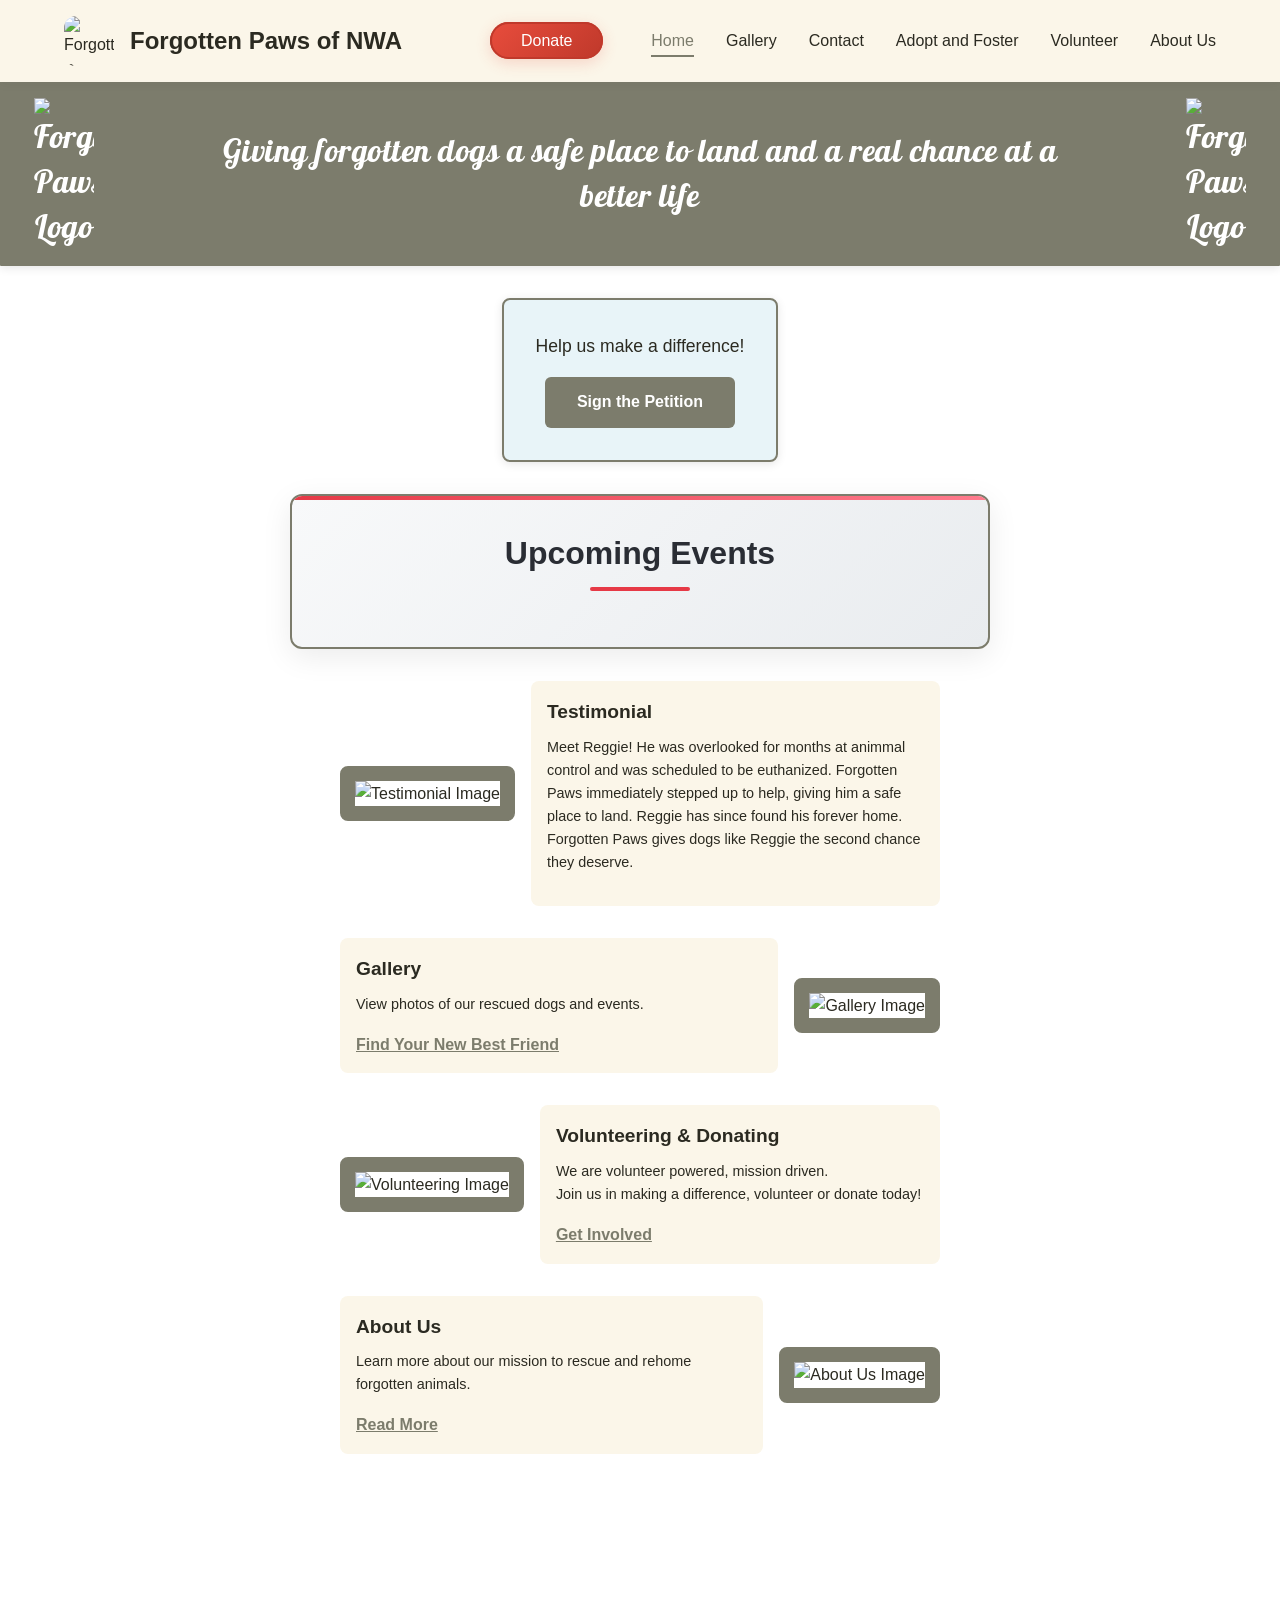
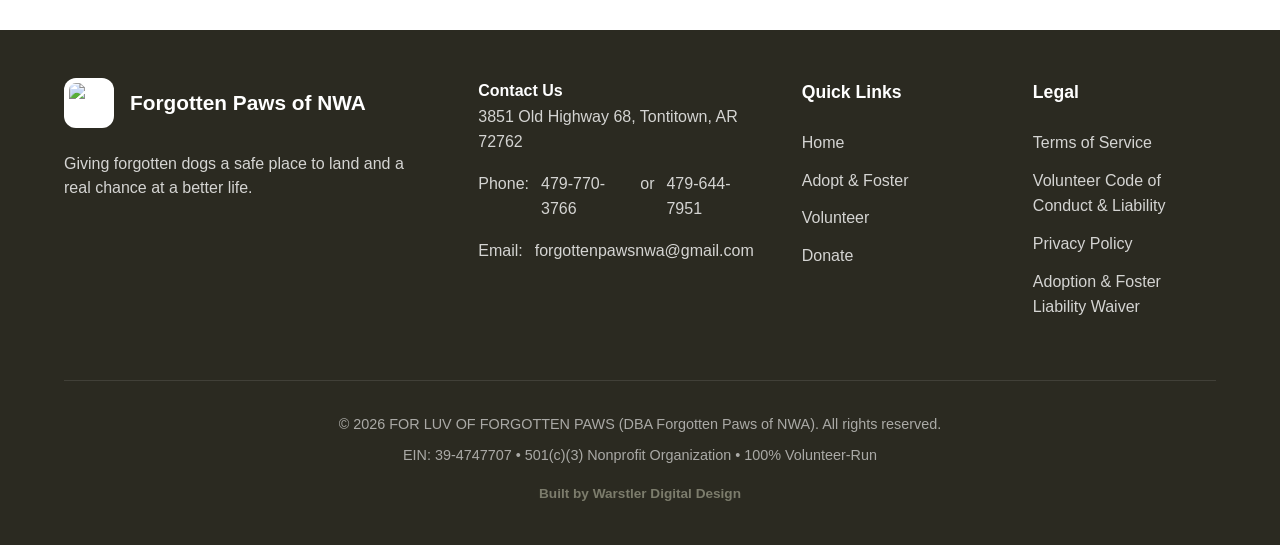
==== commit 185b3777: "Update creator link to Warstler Digital Design across multiple HTML files" ====
--- a/src/index.html
+++ b/src/index.html
@@ -294,7 +294,7 @@
                         <p>EIN: 39-4747707 • 501(c)(3) Nonprofit Organization • 100% Volunteer-Run</p>
 
                         <p class="creatorNote">
-                            <a href="https://ClootBooters24.github.io" target="_blank" rel="noopener">Built by Clayton Warstler</a>
+                            <a href="https://warstlerdigital.com" target="_blank" rel="noopener">Built by Warstler Digital Design</a>
                         </p>
                     </div>
                 </div>
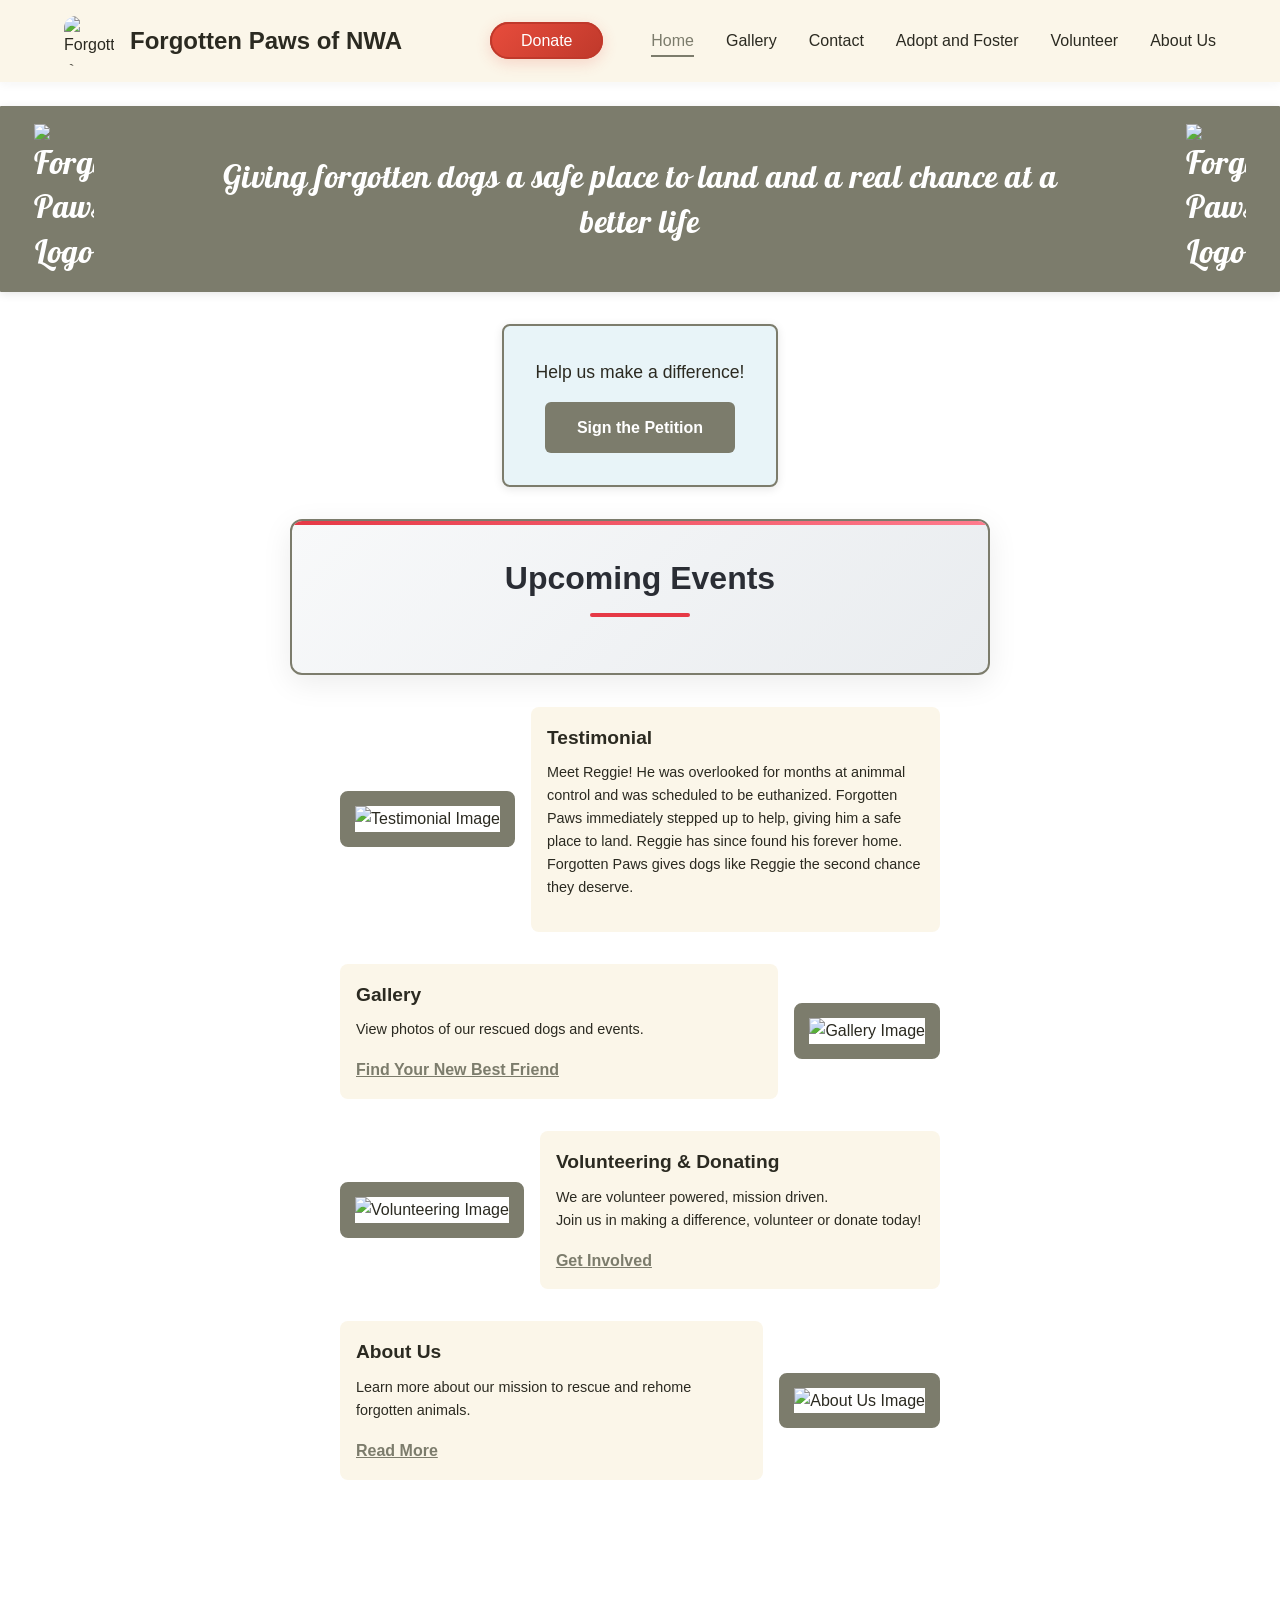
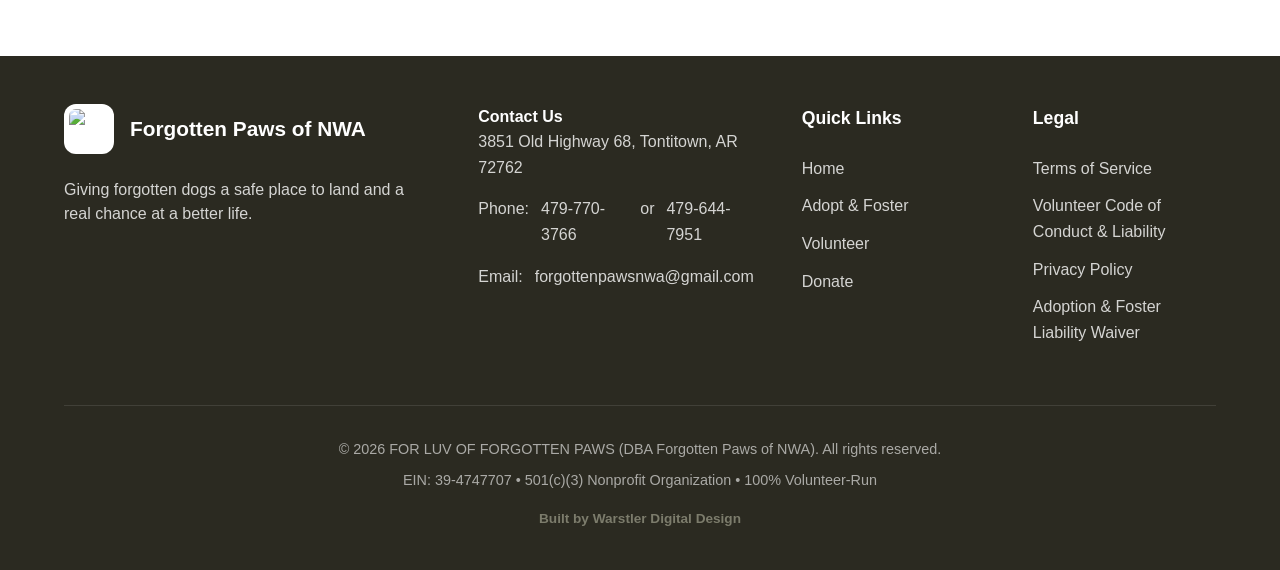
==== commit 84418988: "Update index.html" ====
--- a/src/index.html
+++ b/src/index.html
@@ -115,6 +115,7 @@
     </head>
 
     <body>
+        Impact-Site-Verification: d2736ac1-8e62-4454-b001-93b9afee486d
         <div id="bodyWrapper">
             <header class="main-header">
                 <div class="container">
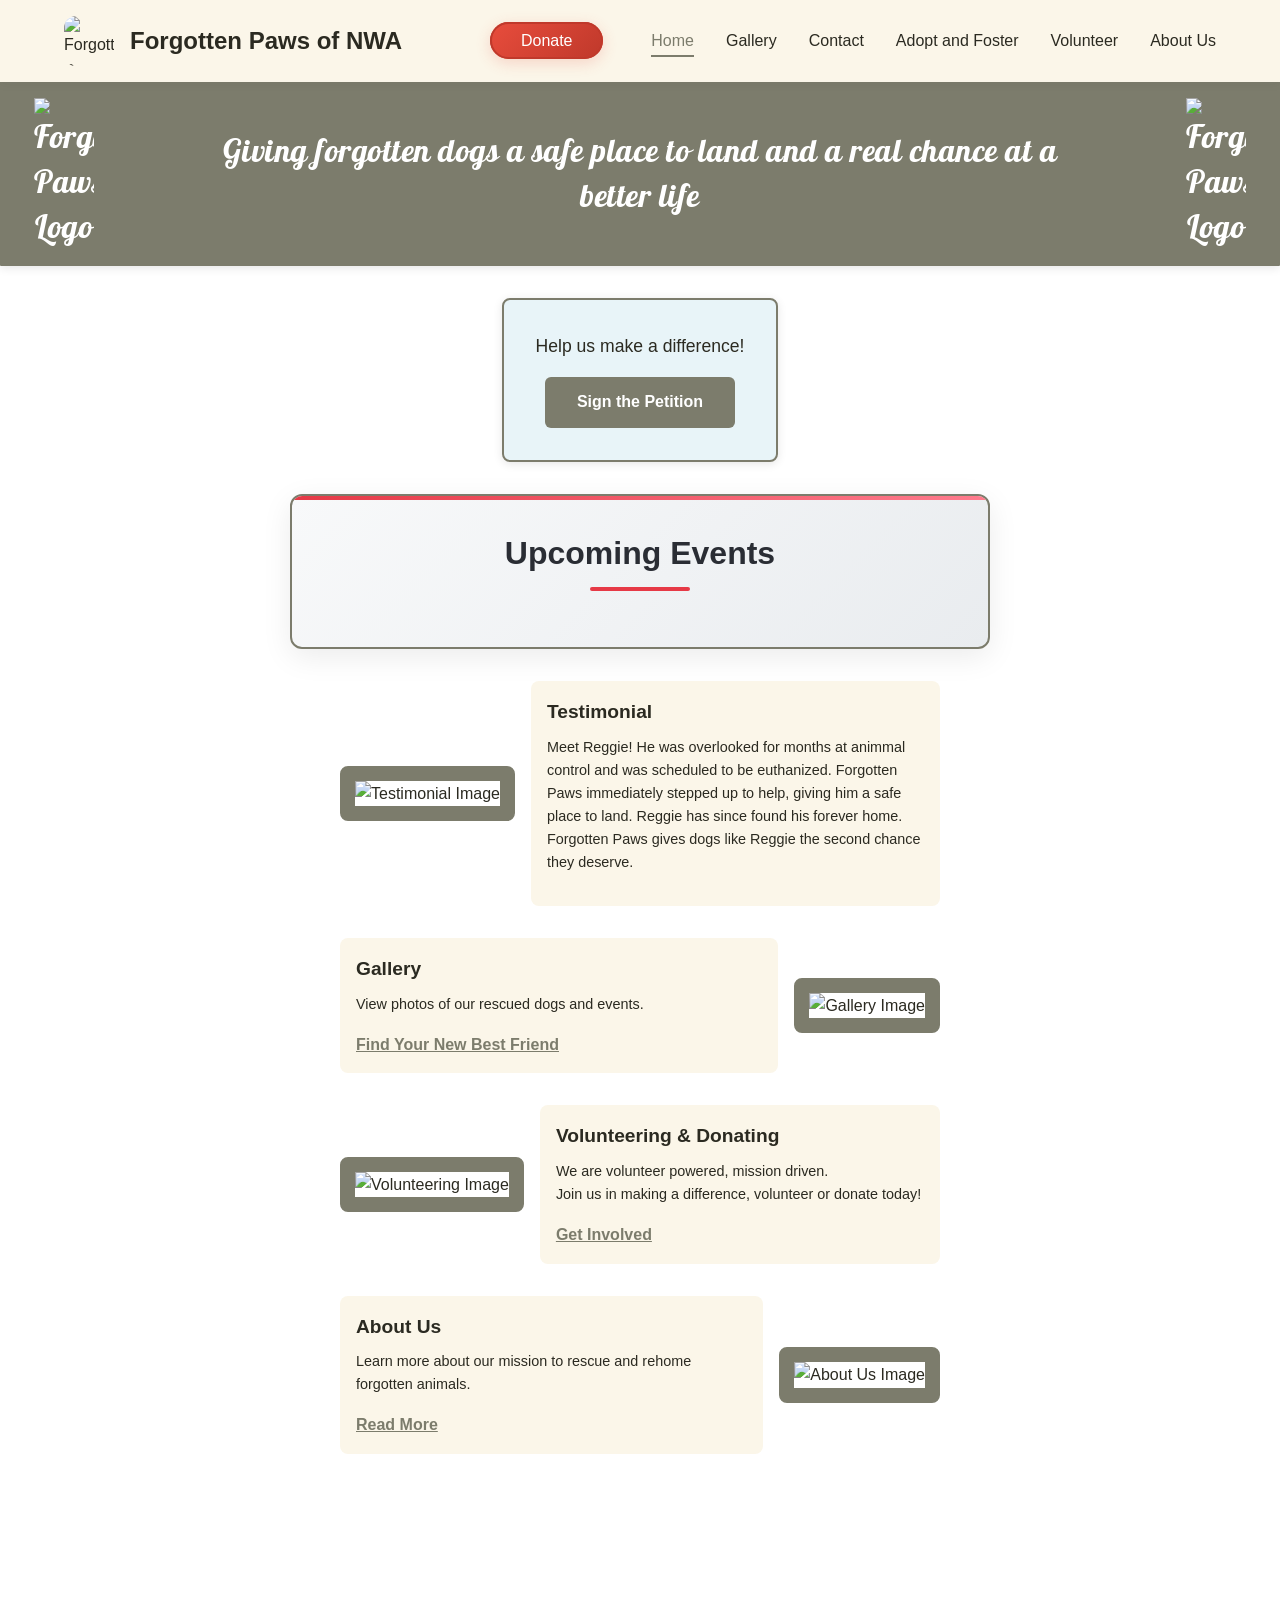
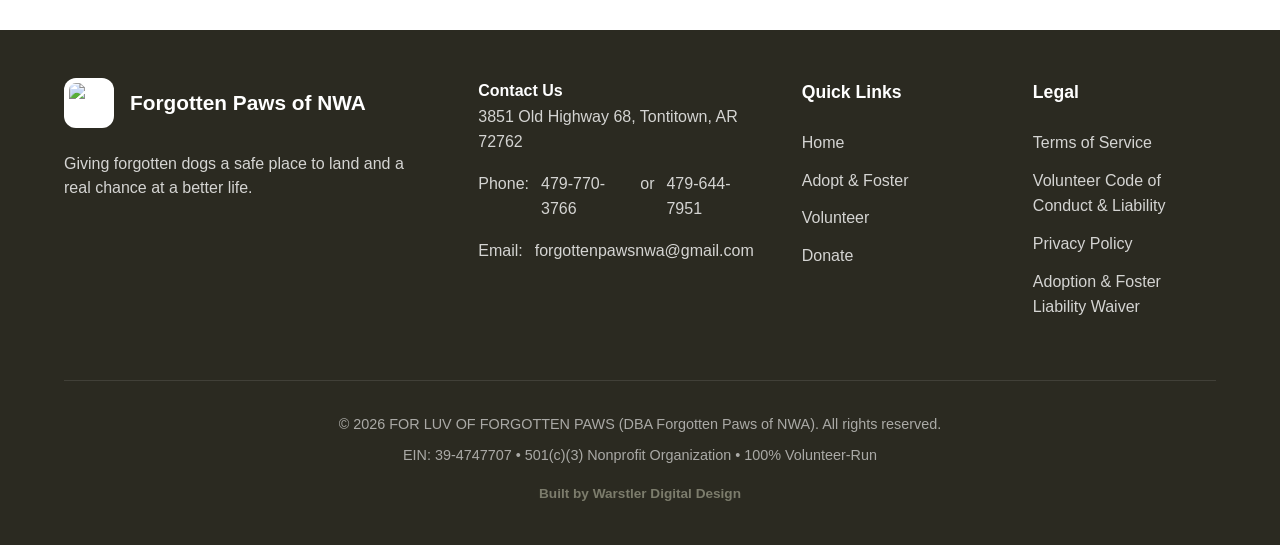
==== commit aea363be: "Update index.html" ====
--- a/src/index.html
+++ b/src/index.html
@@ -114,8 +114,7 @@
         <link href="https://fonts.googleapis.com/css2?family=Lobster&display=swap" rel="stylesheet">
     </head>
 
-    <body>
-        Impact-Site-Verification: d2736ac1-8e62-4454-b001-93b9afee486d
+    <body Impact-Site-Verification: d2736ac1-8e62-4454-b001-93b9afee486d>
         <div id="bodyWrapper">
             <header class="main-header">
                 <div class="container">
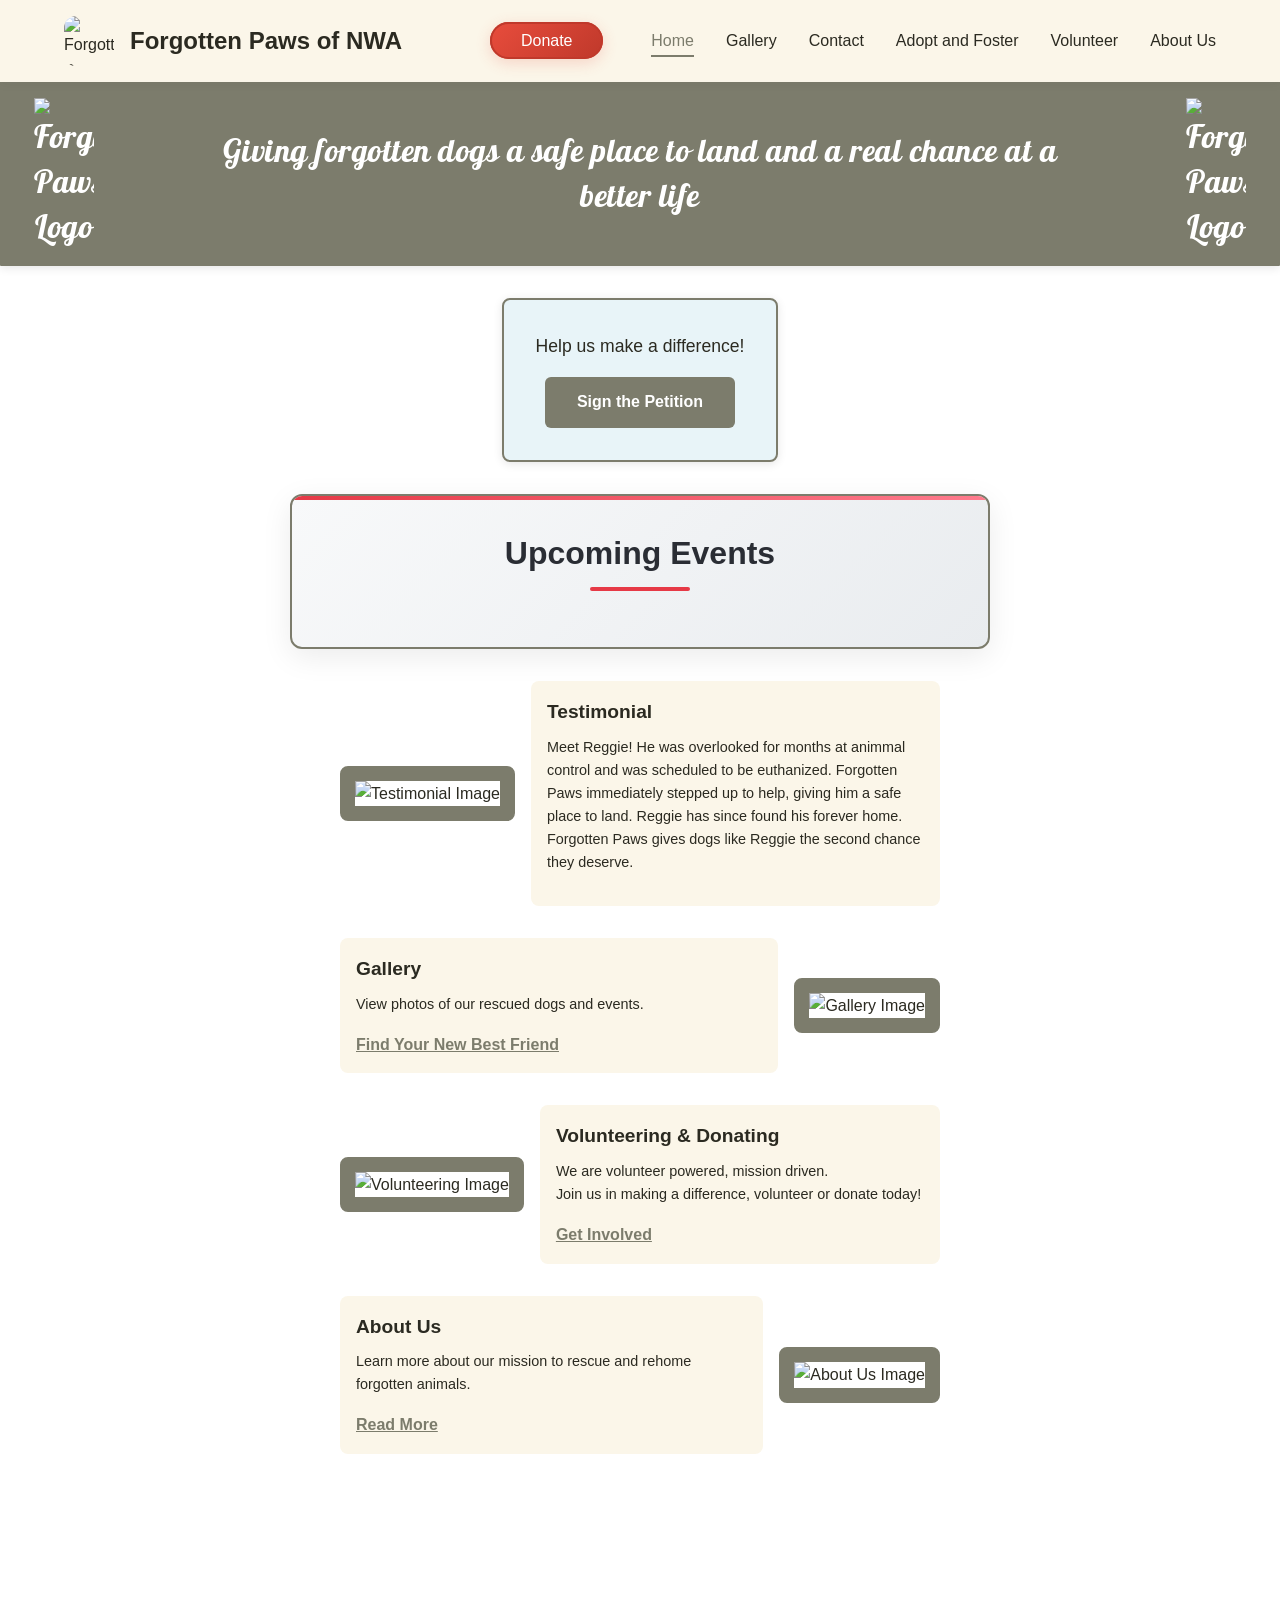
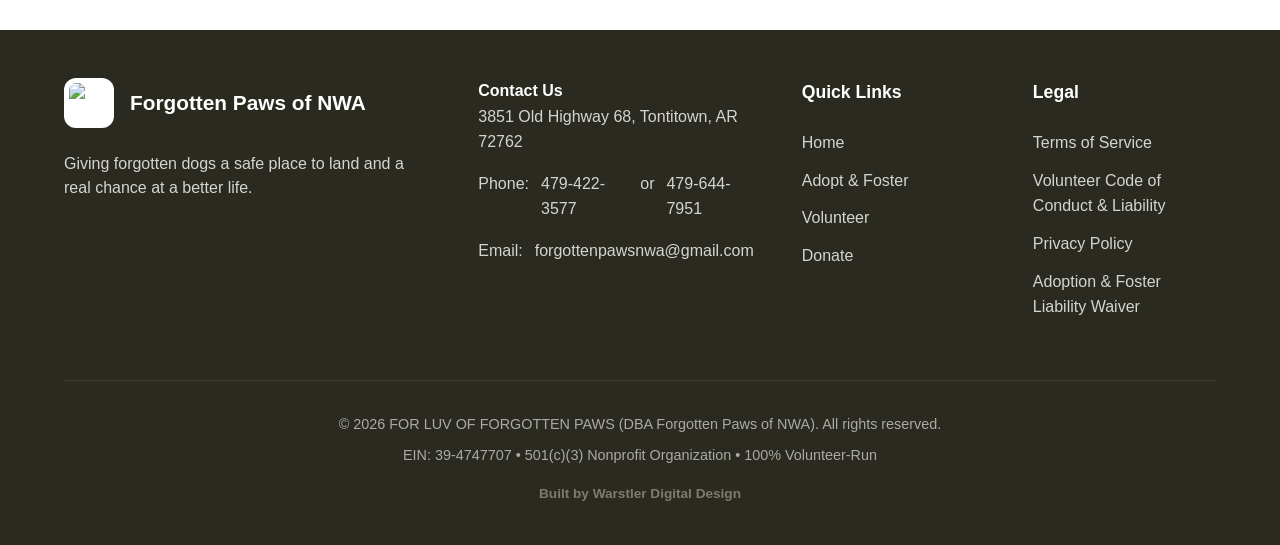
==== commit 96a0e826: "Update phone number to 479-422-3577 across multiple HTML and README files" ====
--- a/src/index.html
+++ b/src/index.html
@@ -71,7 +71,7 @@
                 "postalCode": "72762",
                 "addressCountry": "US"
             },
-            "telephone": "479-770-3766",
+            "telephone": "479-422-3577",
             "sameAs": [
                 "https://www.facebook.com/p/Forgotten-Paws-of-Northwest-Arkansas-61581905645970/"
             ]
@@ -98,7 +98,7 @@
                 "latitude": 36.1821733,
                 "longitude": -94.2996422
             },
-            "telephone": "479-770-3766",
+            "telephone": "479-422-3577",
             "priceRange": "$"
         }
         </script>
@@ -264,7 +264,7 @@
                             <h4>Contact Us</h4>
                             <address>
                                 <p>3851 Old Highway 68, Tontitown, AR 72762</p>
-                                <p>Phone: <a href="tel:+14797703766">479-770-3766</a>or<a href="tel:+14796447951">479-644-7951</a></p>
+                                <p>Phone: <a href="tel:+14794223577">479-422-3577</a>or<a href="tel:+14796447951">479-644-7951</a></p>
                                 <p>Email: <a href="mailto:forgottenpawsnwa@gmail.com">forgottenpawsnwa@gmail.com</a></p>
                             </address>
                         </div>
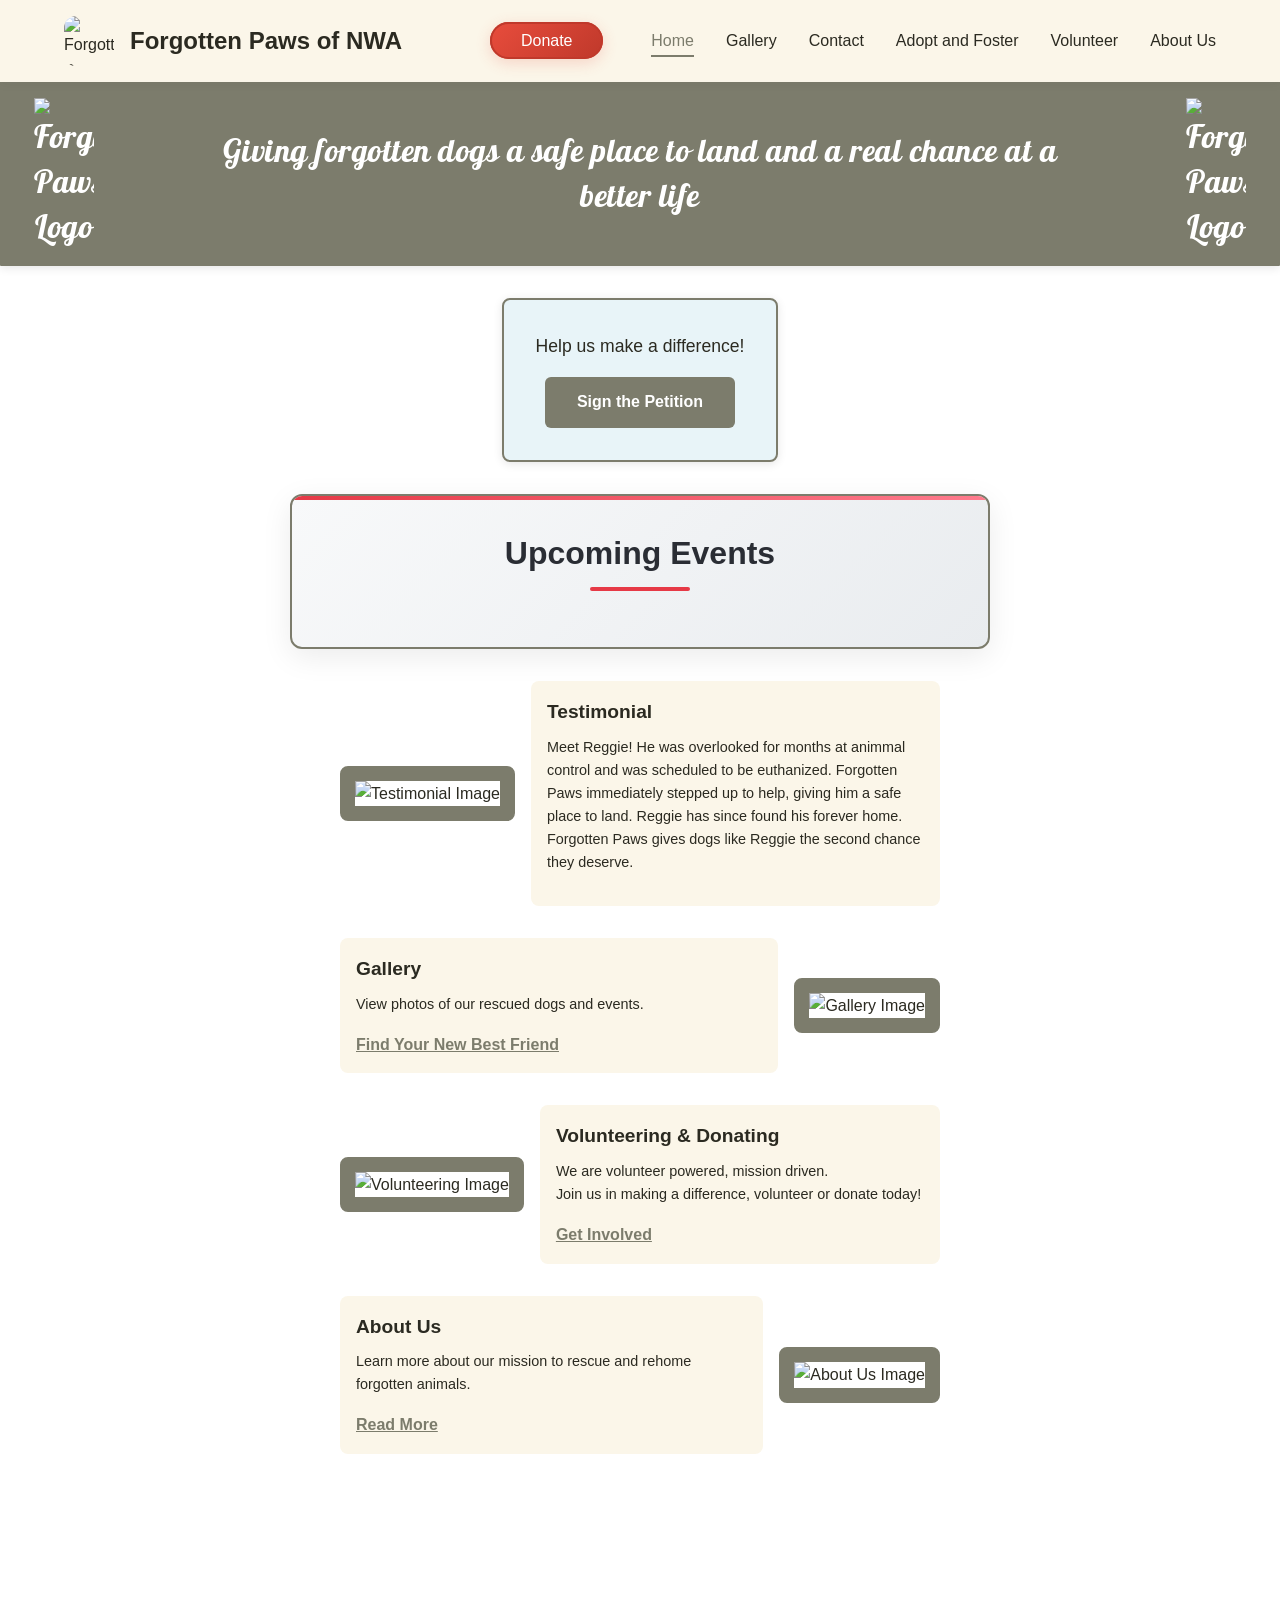
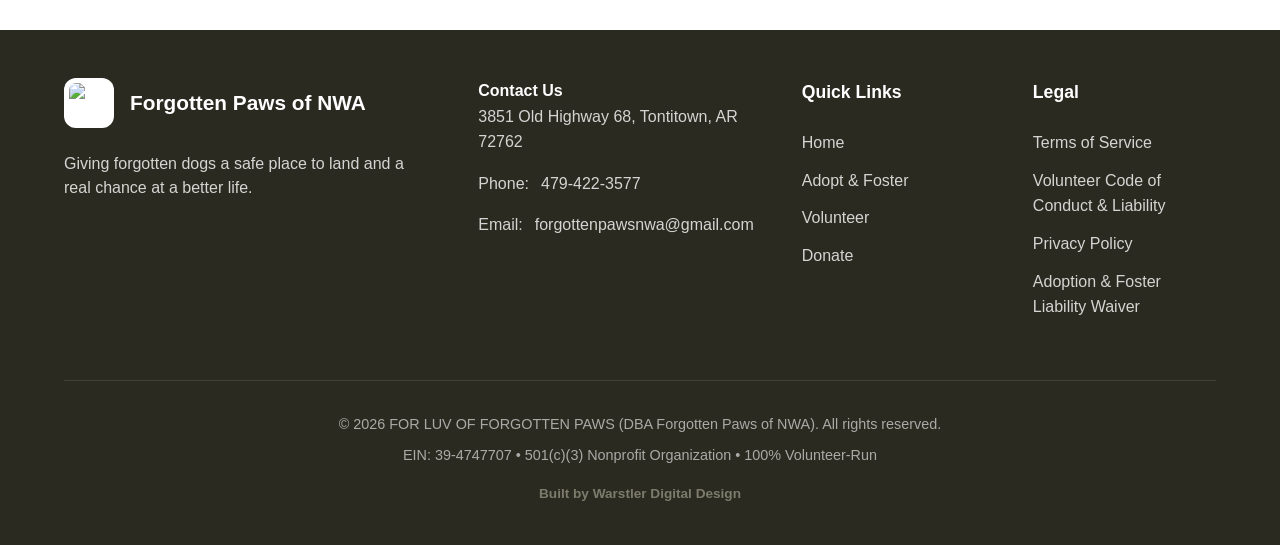
==== commit 2d6b9cd6: "Update phone number to 479-422-3577 across multiple HTML and README files" ====
--- a/src/index.html
+++ b/src/index.html
@@ -264,7 +264,7 @@
                             <h4>Contact Us</h4>
                             <address>
                                 <p>3851 Old Highway 68, Tontitown, AR 72762</p>
-                                <p>Phone: <a href="tel:+14794223577">479-422-3577</a>or<a href="tel:+14796447951">479-644-7951</a></p>
+                                <p>Phone: <a href="tel:+14794223577">479-422-3577</a></p>
                                 <p>Email: <a href="mailto:forgottenpawsnwa@gmail.com">forgottenpawsnwa@gmail.com</a></p>
                             </address>
                         </div>
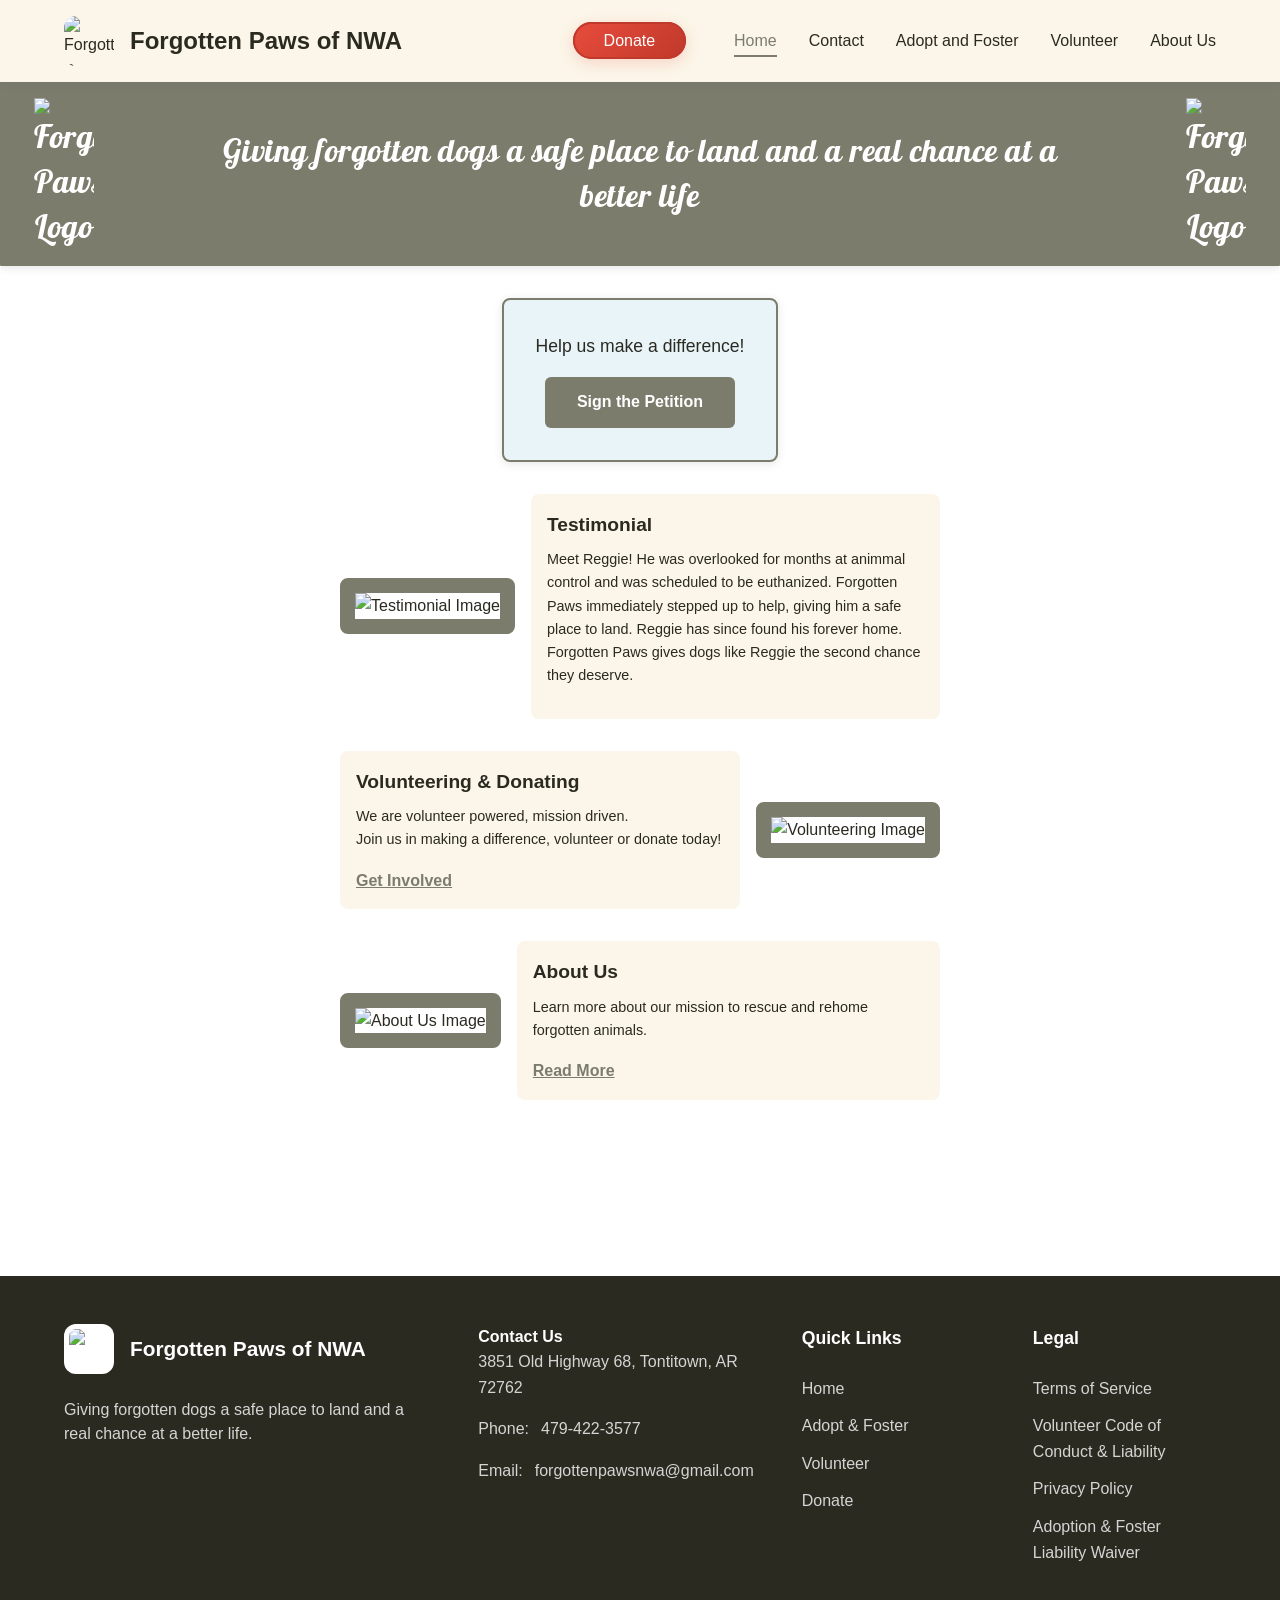
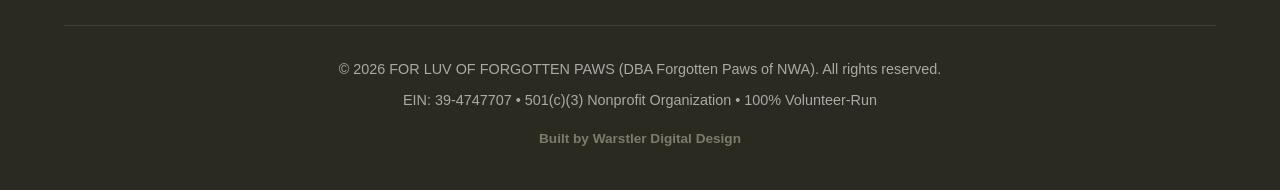
==== commit 770e847d: "Remove gallery links from multiple HTML files and update navigation structure" ====
--- a/src/index.html
+++ b/src/index.html
@@ -140,7 +140,6 @@
                             <ul>
                                 <li><a href="/donate" class="nav-donate-btn">Donate</a></li>
                                 <li><a href="/" class="active">Home</a></li>
-                                <li><a href="/gallery">Gallery</a></li>
                                 <li><a href="/contact">Contact</a></li>
                                 <li><a href="/adopt">Adopt and Foster</a></li>
                                 <li><a href="/volunteer">Volunteer</a></li>
@@ -210,20 +209,8 @@
                     </div>
                 </section>
 
-                <!-- Gallery Section -->
+                <!-- Volunteering/Donating Section -->
                 <section class="info-panel info-panel-right">
-                    <div class="panel-content">
-                        <img src="https://media.forgottenpawsnwa.org/Gallery.webp" alt="Gallery Image">
-                    </div>
-                    <div class="panel-text">
-                        <h3>Gallery</h3>
-                        <p>View photos of our rescued dogs and events.</p>
-                        <a href="/gallery" class="panel-link">Find Your New Best Friend</a>
-                    </div>
-                </section>
-
-                <!-- Volunteering/Donating Section -->
-                <section class="info-panel info-panel-left">
                     <div class="panel-content">
                         <img src="https://media.forgottenpawsnwa.org/Volunteer.webp" alt="Volunteering Image">
                     </div>
@@ -235,7 +222,7 @@
                 </section>
 
                 <!-- About Us Block Section -->
-                <section class="info-panel info-panel-right">
+                <section class="info-panel info-panel-left">
                     <div class="panel-content">
                         <img src="https://media.forgottenpawsnwa.org/AboutUs.webp" alt="About Us Image">
                     </div>
--- a/src/css/headers.css
+++ b/src/css/headers.css
@@ -104,6 +104,7 @@
     padding: 0.5rem 0;
     position: relative;
     transition: var(--transition);
+    white-space: nowrap;
 }
 
 .main-nav a:hover {
@@ -178,7 +179,7 @@
 }
 
 /* ==== Mobile Queries ==== */
-@media (max-width: 966px) {
+@media (max-width: 1100px) {
     body.nav-open::before {
         content: '';
         position: fixed;
--- a/src/css/homepage.css
+++ b/src/css/homepage.css
@@ -178,6 +178,12 @@
 }
 
 /* ==== Mobile Queries ==== */
+@media (max-width: 1100px) {
+    main {
+        padding-top: 68px;
+    }
+}
+
 @media (max-width: 992px) {
     .mission-content {
         grid-template-columns: 1fr;
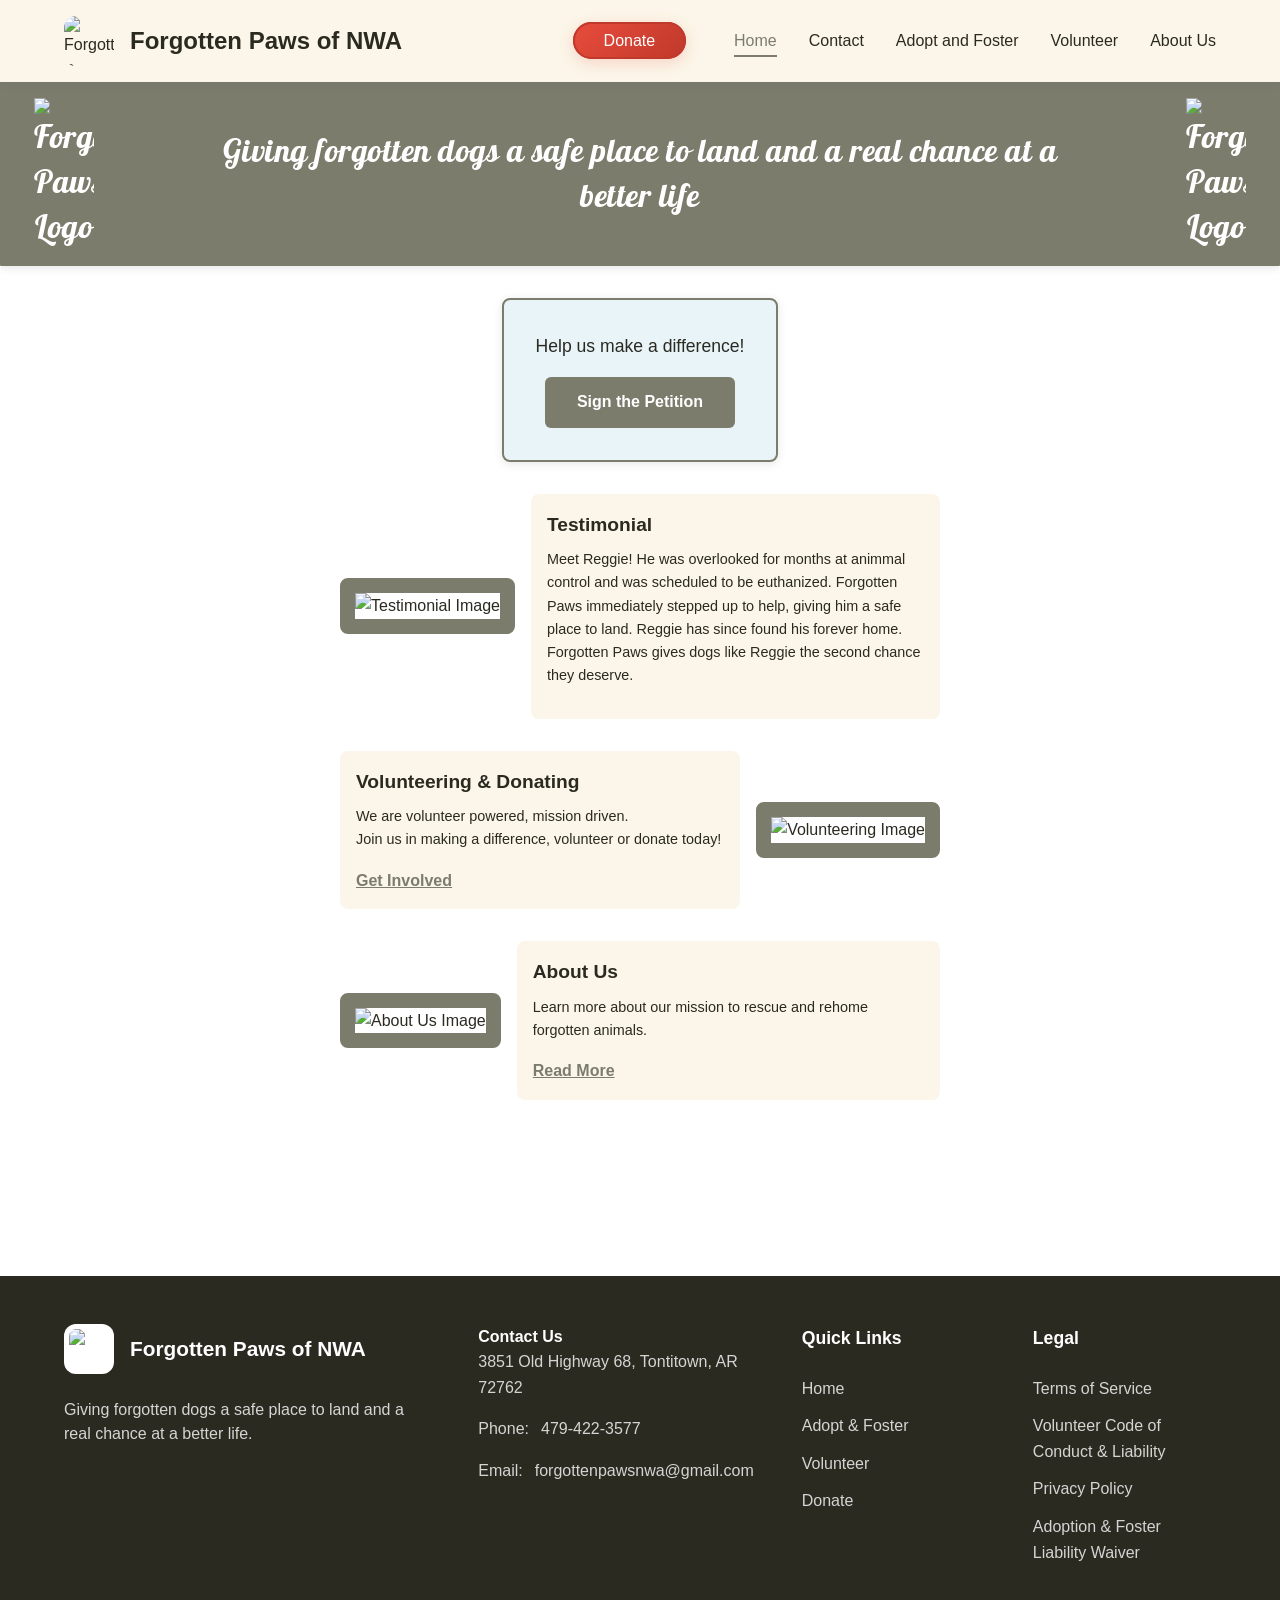
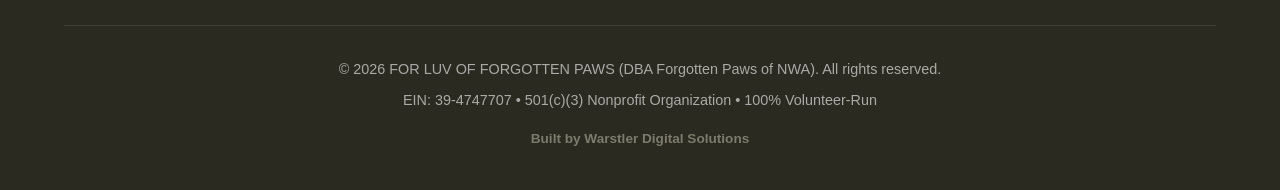
==== commit 5f53c633: "Update attribution from "Warstler Digital Design" to "Warstler Digital Solutions" across multiple HT" ====
--- a/src/index.html
+++ b/src/index.html
@@ -281,7 +281,7 @@
                         <p>EIN: 39-4747707 • 501(c)(3) Nonprofit Organization • 100% Volunteer-Run</p>
 
                         <p class="creatorNote">
-                            <a href="https://warstlerdigital.com" target="_blank" rel="noopener">Built by Warstler Digital Design</a>
+                            <a href="https://warstlerdigital.com" target="_blank" rel="noopener">Built by Warstler Digital Solutions</a>
                         </p>
                     </div>
                 </div>
